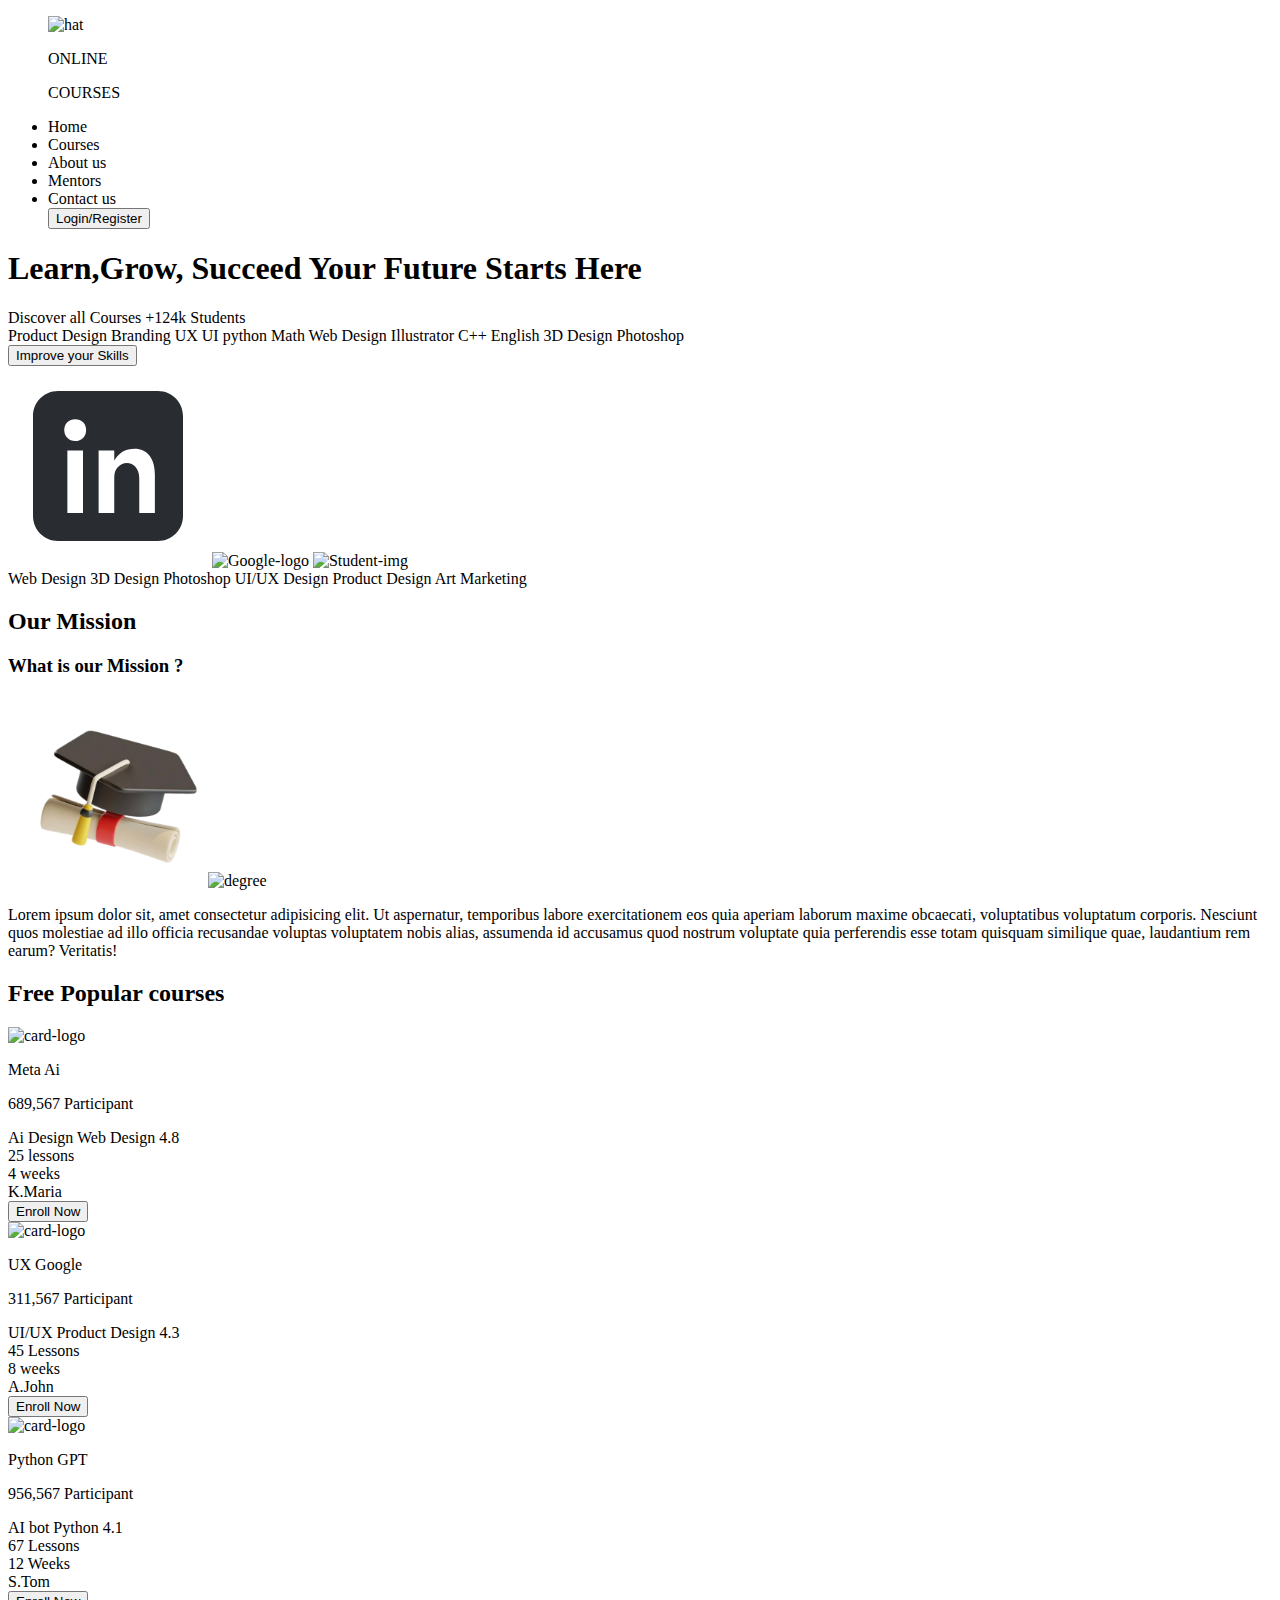
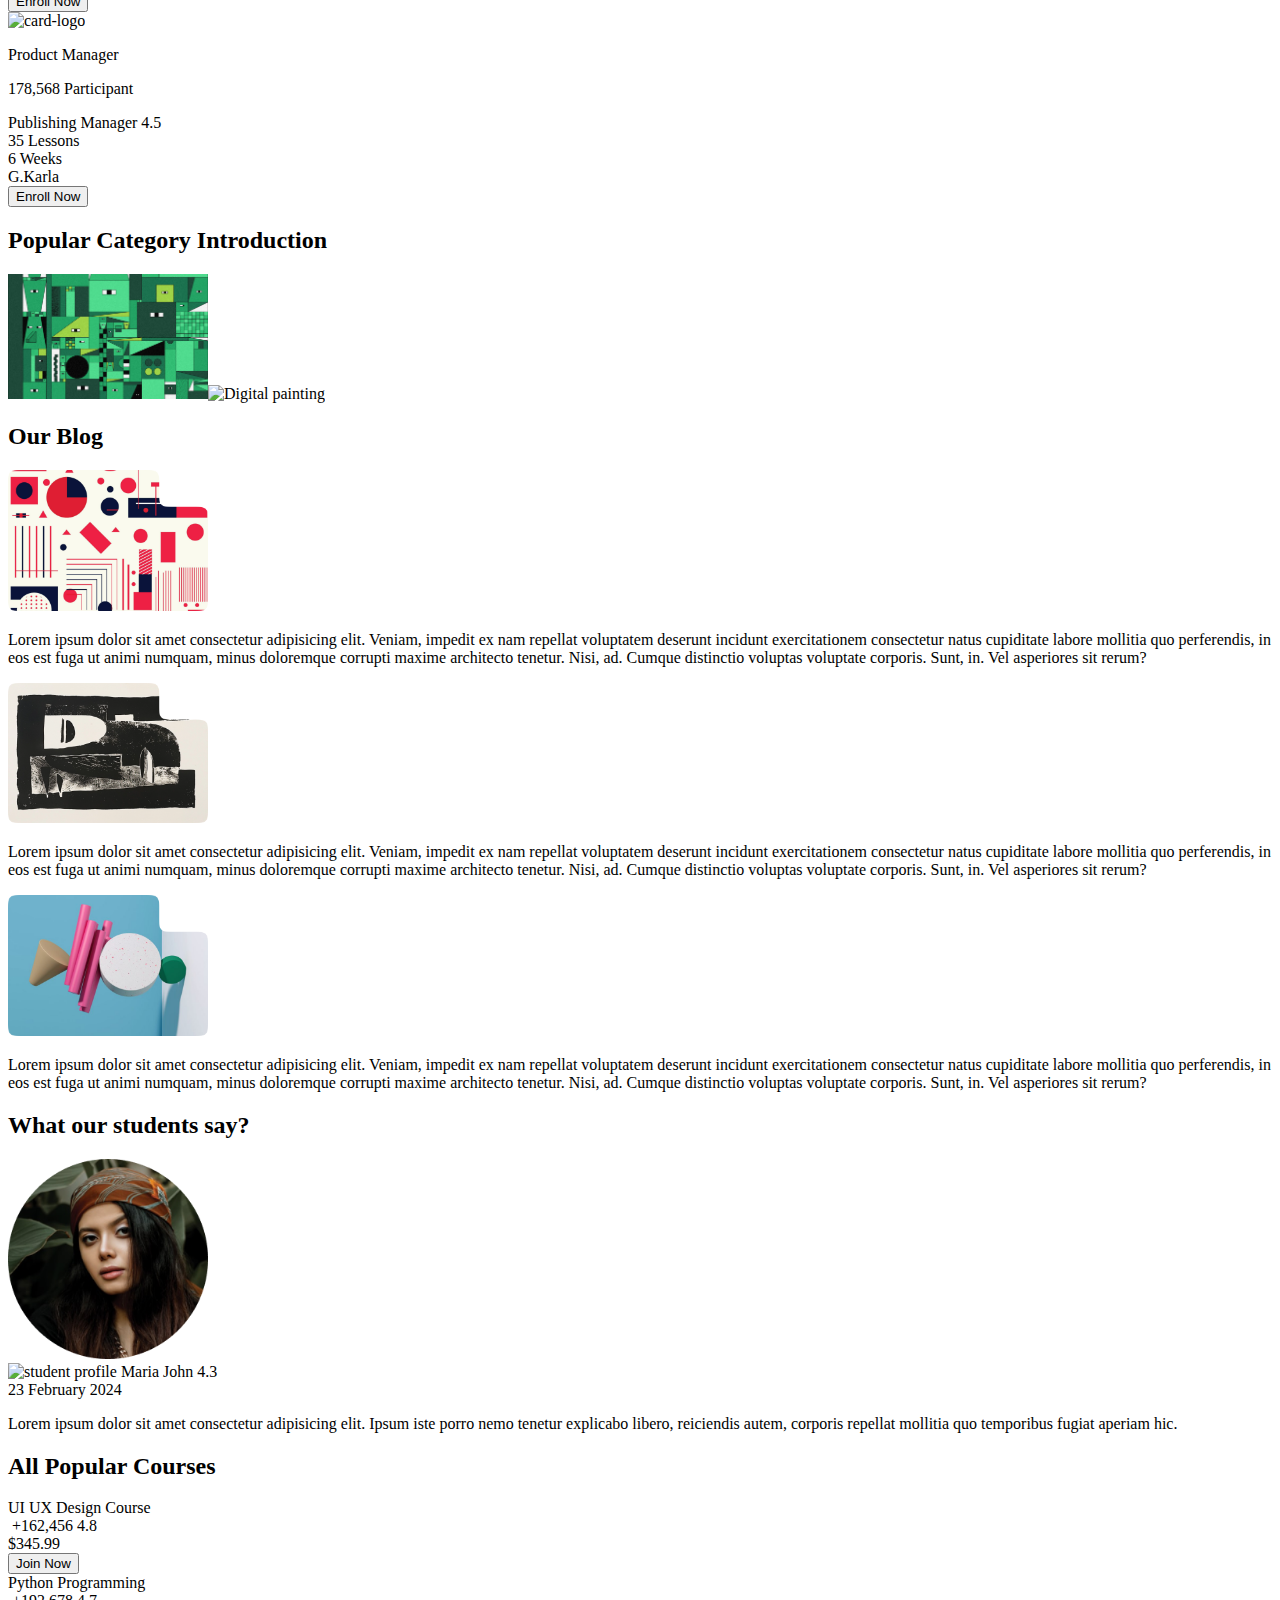
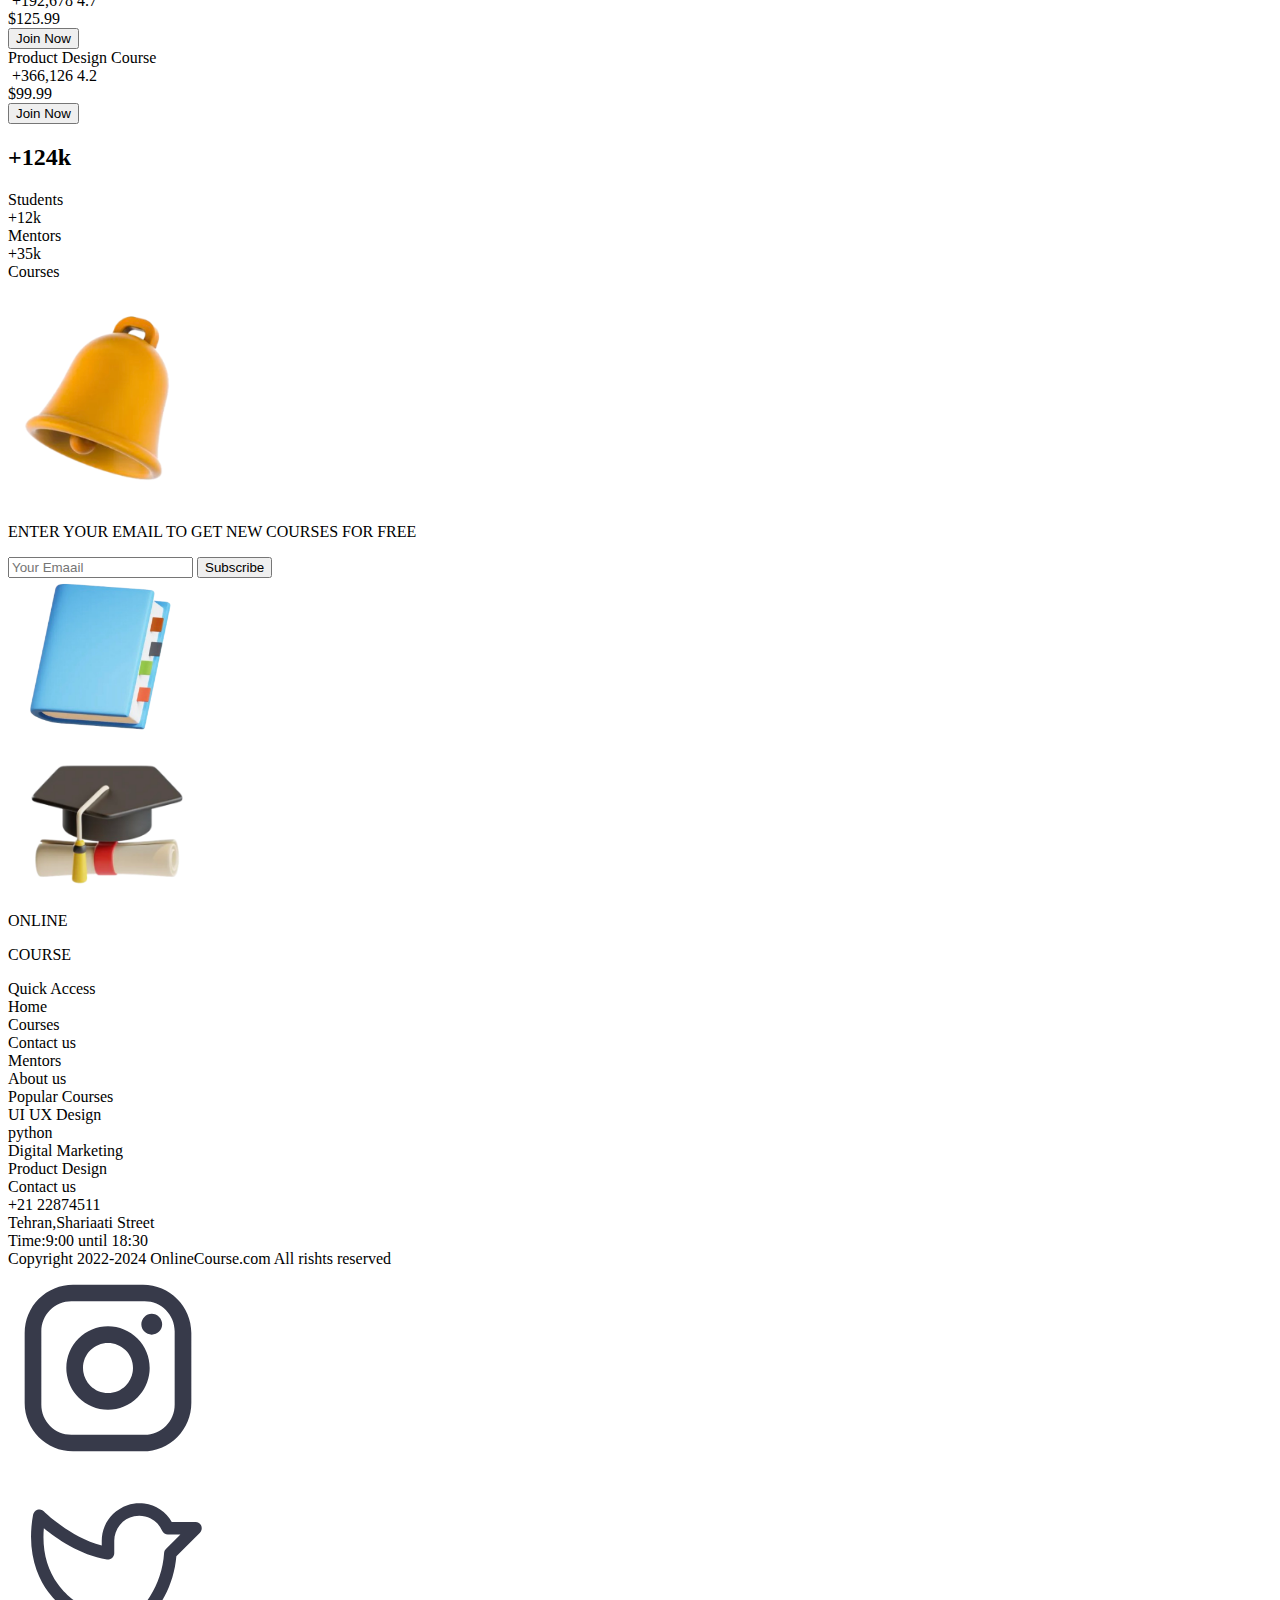
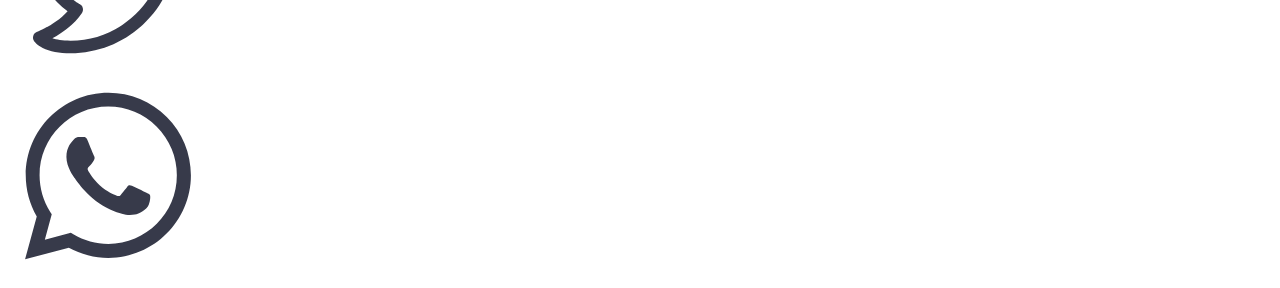
==== index.html @ 8b2e7add "done with html" ====
<!DOCTYPE html>
<html lang="en">
<head>
    <meta charset="UTF-8">
    <meta name="viewport" content="width=device-width, initial-scale=1.0">
    <style>
        img{
            width: 200px;
        }
    </style>
    <title>Courses Website</title>
</head>
<body>
   <section>
    <main>
        <nav>
            <ul>
                <div class="left">
                    <div class="logo">
                        <img src="Assests/Images/Screenshot_2024-03-17_at_01.36 2.png" alt="hat">
                        <p>ONLINE</p>
                        <p>COURSES</p>
                    </div>
                    <li>Home</li>
                    <li>Courses</li>
                    <li>About us</li>
                    <li>Mentors</li>
                    <li>Contact us</li>
                </div>
                <div class="right">
                    <button>Login/Register</button>
                </div>
            </ul>
        </nav>
        <div class="main-left">
            <h1> Learn,Grow, Succeed Your Future Starts Here</h1>
            <div class="blue">
                <span>
                    Discover all Courses
                </span>
                <span>
                    +124k Students
                </span>
                <div class="category">
                    <span>Product Design</span>
                        <span>Branding</span>
                        <span>UX</span>
                        <span>UI</span>
                        <span>python</span>
                        <span>Math</span>
                        <span>Web Design</span>
                        <span>Illustrator</span>
                        <span>C++</span>
                        <span>English</span>
                        <span>3D Design</span>
                        <span>Photoshop</span>
                </div>
                <button>Improve your Skills</button>
            </div>
        
        <div class="main-right">
            
            <img src="Assests/SVG Files/icons8-linkedin 1.svg" alt="Linkedin-logo">
            <img src="" alt="Google-logo">
            <img src="Assests/Images/image-from-rawpixel-id-14062596-png 1.png" alt="Student-img">
        </div>
    </div>
    <div class="cross">
        <span>Web Design</span>
        <span>3D Design</span>
        <span>Photoshop</span>
        <span>UI/UX Design</span>
        <span>Product Design</span>
        <span>Art</span>
        <span>Marketing</span>
    </div>
    </main>
   </section> 
   <section>
    <h2>Our Mission</h2>
    <span><h3>What is our Mission ?</h3></span>
    <img src="Assests/Images/tilt-cap.png" alt="cap"><img src="" alt="degree ">
    <div class="mission-para">
        <p>Lorem ipsum dolor sit, amet consectetur adipisicing elit. Ut aspernatur, temporibus labore exercitationem eos quia aperiam laborum maxime obcaecati, voluptatibus voluptatum corporis. Nesciunt quos molestiae ad illo officia recusandae voluptas voluptatem nobis alias, assumenda id accusamus quod nostrum voluptate quia perferendis esse totam quisquam similique quae, laudantium rem earum? Veritatis!</p>
    </div>
   </section>
   <section>
    <h2>Free Popular courses</h2>
    <div class="course-cards">
        <div class="card">
            <img src="" alt="card-logo">
            <div class="card-name">
                <p>Meta Ai</p>
                <p>689,567 Participant</p>
            </div>
            <span>Ai Design</span>
            <span>Web Design</span>
            <span>4.8</span>
            <div class="c-lessons">25 lessons</div>
            <div class="duration">4 weeks</div>
            <div class="instructor">K.Maria</div>
            <button>Enroll Now</button>
        </div>
        <div class="card">
            <img src="" alt="card-logo">
            <div class="card-name">
                <p>UX Google</p>
                <p>311,567 Participant</p>
            </div>
            <span>UI/UX </span>
            <span>Product Design</span>
            <span>4.3</span>
            <div class="c-lessons">45 Lessons</div>
            <div class="duration">8 weeks</div>
            <div class="instructor">A.John</div>
            <button>Enroll Now</button>
        </div>
        <div class="card">
            <img src="" alt="card-logo">
            <div class="card-name">
                <p>Python GPT </p>
                <p>956,567 Participant</p>
            </div>
            <span>AI bot</span>
            <span>Python</span>
            <span>4.1</span>
            <div class="c-lessons">67 Lessons</div>
            <div class="duration">12 Weeks</div>
            <div class="instructor">S.Tom</div>
            <button>Enroll Now</button>
        </div>
        <div class="card">
            <img src="" alt="card-logo">
            <div class="card-name">
                <p>Product Manager</p>
                <p>178,568 Participant</p>
            </div>
            <span>Publishing</span>
            <span>Manager</span>
            <span>4.5</span>
            <div class="c-lessons">35 Lessons</div>
            <div class="duration">6 Weeks</div>
            <div class="instructor">G.Karla</div>
            <button>Enroll Now</button>
        </div>
    </div>
   </section>
   <section>
    <h2>Popular Category Introduction</h2>
    <img src="Assests/Images/FgHWTuaXoAEp5Ch 1.png" alt="graphic design"><img src="Assests/Images/Screenshot 2024-03-12 at 01.12 1.png" alt="Digital painting">
   </section>
   <section>
    <h2>Our Blog</h2>
    <div class="blog-cards">
        <div class="blog-card">
            <img src="Assests/Images/Rectangle 322.png" alt="">
            <div class="headline">

            </div>
            <p>Lorem ipsum dolor sit amet consectetur adipisicing elit. Veniam, impedit ex nam repellat voluptatem deserunt incidunt exercitationem consectetur natus cupiditate labore mollitia quo perferendis, in eos est fuga ut animi numquam, minus doloremque corrupti maxime architecto tenetur. Nisi, ad. Cumque distinctio voluptas voluptate corporis. Sunt, in. Vel asperiores sit rerum?</p>
        </div>
        <div class="blog-card"></div>
            <img src="Assests/Images/Rectangle 323.png" alt="">
            <div class="headline">

            </div>
            <p>Lorem ipsum dolor sit amet consectetur adipisicing elit. Veniam, impedit ex nam repellat voluptatem deserunt incidunt exercitationem consectetur natus cupiditate labore mollitia quo perferendis, in eos est fuga ut animi numquam, minus doloremque corrupti maxime architecto tenetur. Nisi, ad. Cumque distinctio voluptas voluptate corporis. Sunt, in. Vel asperiores sit rerum?</p>
        </div>
        <div class="blog-card"></div>
            <img src="Assests/Images/Rectangle 323-1.png" alt="">
            <div class="headline">

            </div>
            <p>Lorem ipsum dolor sit amet consectetur adipisicing elit. Veniam, impedit ex nam repellat voluptatem deserunt incidunt exercitationem consectetur natus cupiditate labore mollitia quo perferendis, in eos est fuga ut animi numquam, minus doloremque corrupti maxime architecto tenetur. Nisi, ad. Cumque distinctio voluptas voluptate corporis. Sunt, in. Vel asperiores sit rerum?</p>
        </div>
    </div>
   </section>

   <section>
    <h2>What our students say?</h2>
    <div class="move-left"></div>
    <img src="Assests/Images/profile-17.png" alt="books">
    <div class="review-card">
        <div class="student-details">
            <img src="" alt="student profile">
            <span>Maria John</span>
            <span>4.3</span>
            <div class="date">23 February 2024</div>
        </div>
        <p>Lorem ipsum dolor sit amet consectetur adipisicing elit. Ipsum iste porro nemo tenetur explicabo libero, reiciendis autem, corporis repellat mollitia quo temporibus fugiat aperiam hic.</p>
    </div>
    <div class="move-right"></div>
   </section>
   <section>
    <h2>All Popular Courses</h2>
    <div class="pcourse">
        <div class="pc-card">
            <div class="pc-headline">UI UX Design 
                Course
            </div>
            <div>
                <img src="" alt="">
                <span>+162,456</span>
                <span class="rating">4.8</span>
            </div>
            <div>
                <div class="price">$345.99</div>
                <button>Join Now</button>
            </div>
        </div>
        <div class="pc-card">
            <div class="pc-headline">Python Programming</div>
            <div>
                <img src="" alt="">
                <span>+192,678</span>
                <span class="rating">4.7</span>
            </div>
            <div>
                <div class="price">$125.99</div>
                <button>Join Now</button>
            </div>
        </div>
        <div class="pc-card">
            <div class="pc-headline">Product Design Course</div>
            <div>
                <img src="" alt="">
                <span>+366,126</span>
                <span class="rating">4.2</span>
            </div>
            <div>
                <div class="price">$99.99</div>
                <button>Join Now</button>
            </div>
        </div>
    </div>
    <div class="showcase">
        <div>
            <div>
                <h2>+124k</h2>
        </div>
            <div>Students</div>
        </div>
        <div>
            <div>+12k</div>
            <div>Mentors</div>
        </div>
        <div>
            <div>+35k</div>
            <div>Courses</div>
        </div>    
    </div>
   </section>
   <img src="Assests/Images/bell.png" alt="">
   <div class="Email">
    <div class="email-p">
        <p>
            ENTER YOUR EMAIL TO GET NEW COURSES FOR FREE
        </p>
    <input type="email" name="" id="email" placeholder="Your Emaail">
    <button>Subscribe</button>
    </div>
    <div>
        <img src="Assests/Images/book.png" alt="book image">
    </div>
   </div>
   <footer>
    <div class="f-flex">
        <div>
            <img src="Assests/Images/cap.png" alt="logo">
            <p>ONLINE</p>
            <P>COURSE</P>
        </div>
        <div class="access">
            <li>Quick Access</li>
            <li>Home</li>
            <li>Courses</li>
            <li>Contact us</li>
            <li>Mentors</li>
            <li>About us</li>
        </div>
        <div class="f-pc">
            <li>Popular Courses</li>
            <li>UI UX Design</li>
            <li>python</li>
            <li>Digital Marketing</li>
            <li>Product Design</li>
        </div>
        <div class="contact">
            <li>Contact us</li>
            <li>+21 22874511</li>
            <li>Tehran,Shariaati Street</li>
            <li>Time:9:00 until 18:30</li>
        </div>
    </div>
    <div class="copyright">
        <div class="copyr">Copyright 2022-2024 OnlineCourse.com All rishts reserved</div>
        <div class="logo">
            <li><img src="Assests/SVG Files/instagram-logo.svg" alt=""></li>
            <li><img src="Assests/SVG Files/twitter-logo.svg" alt=""></li>
            <li><img src="Assests/SVG Files/whatsapp.svg.svg" alt=""></li>
        </div>
    </div>
   </footer>
</body>
</html>
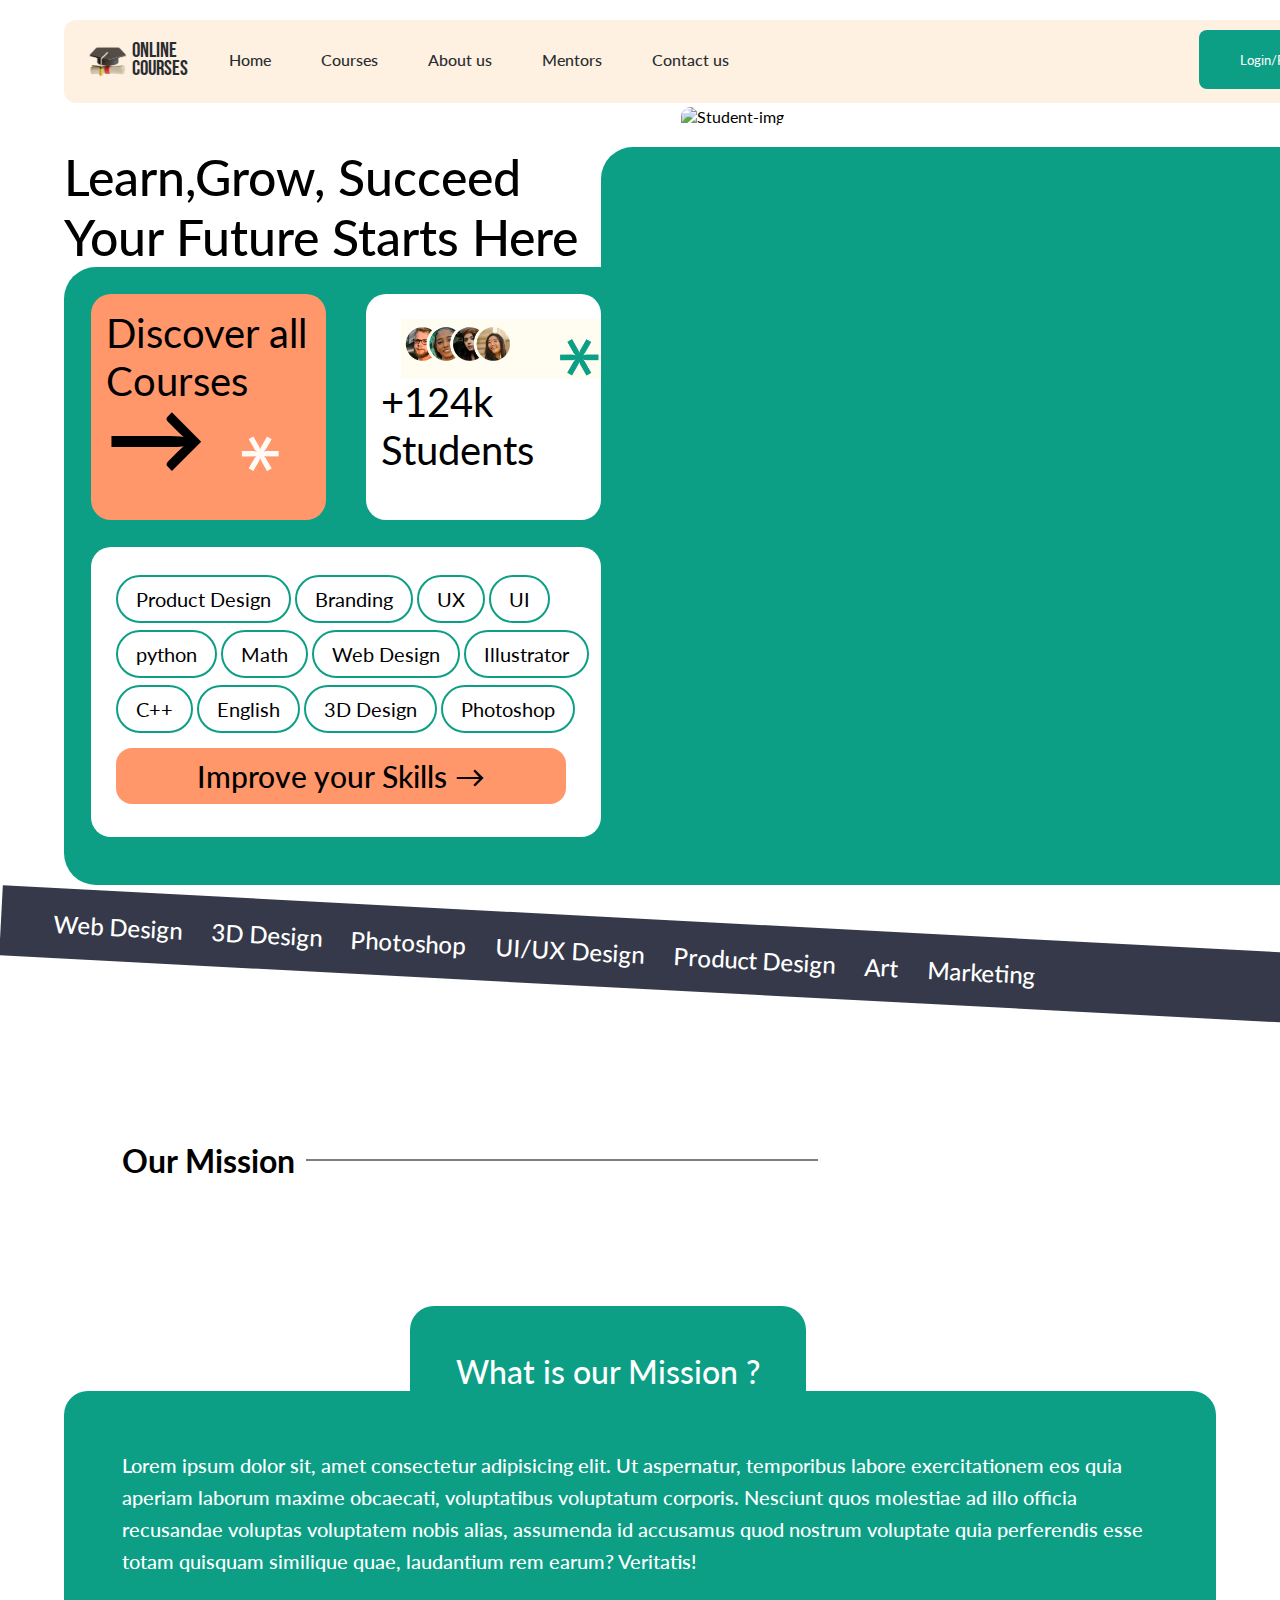
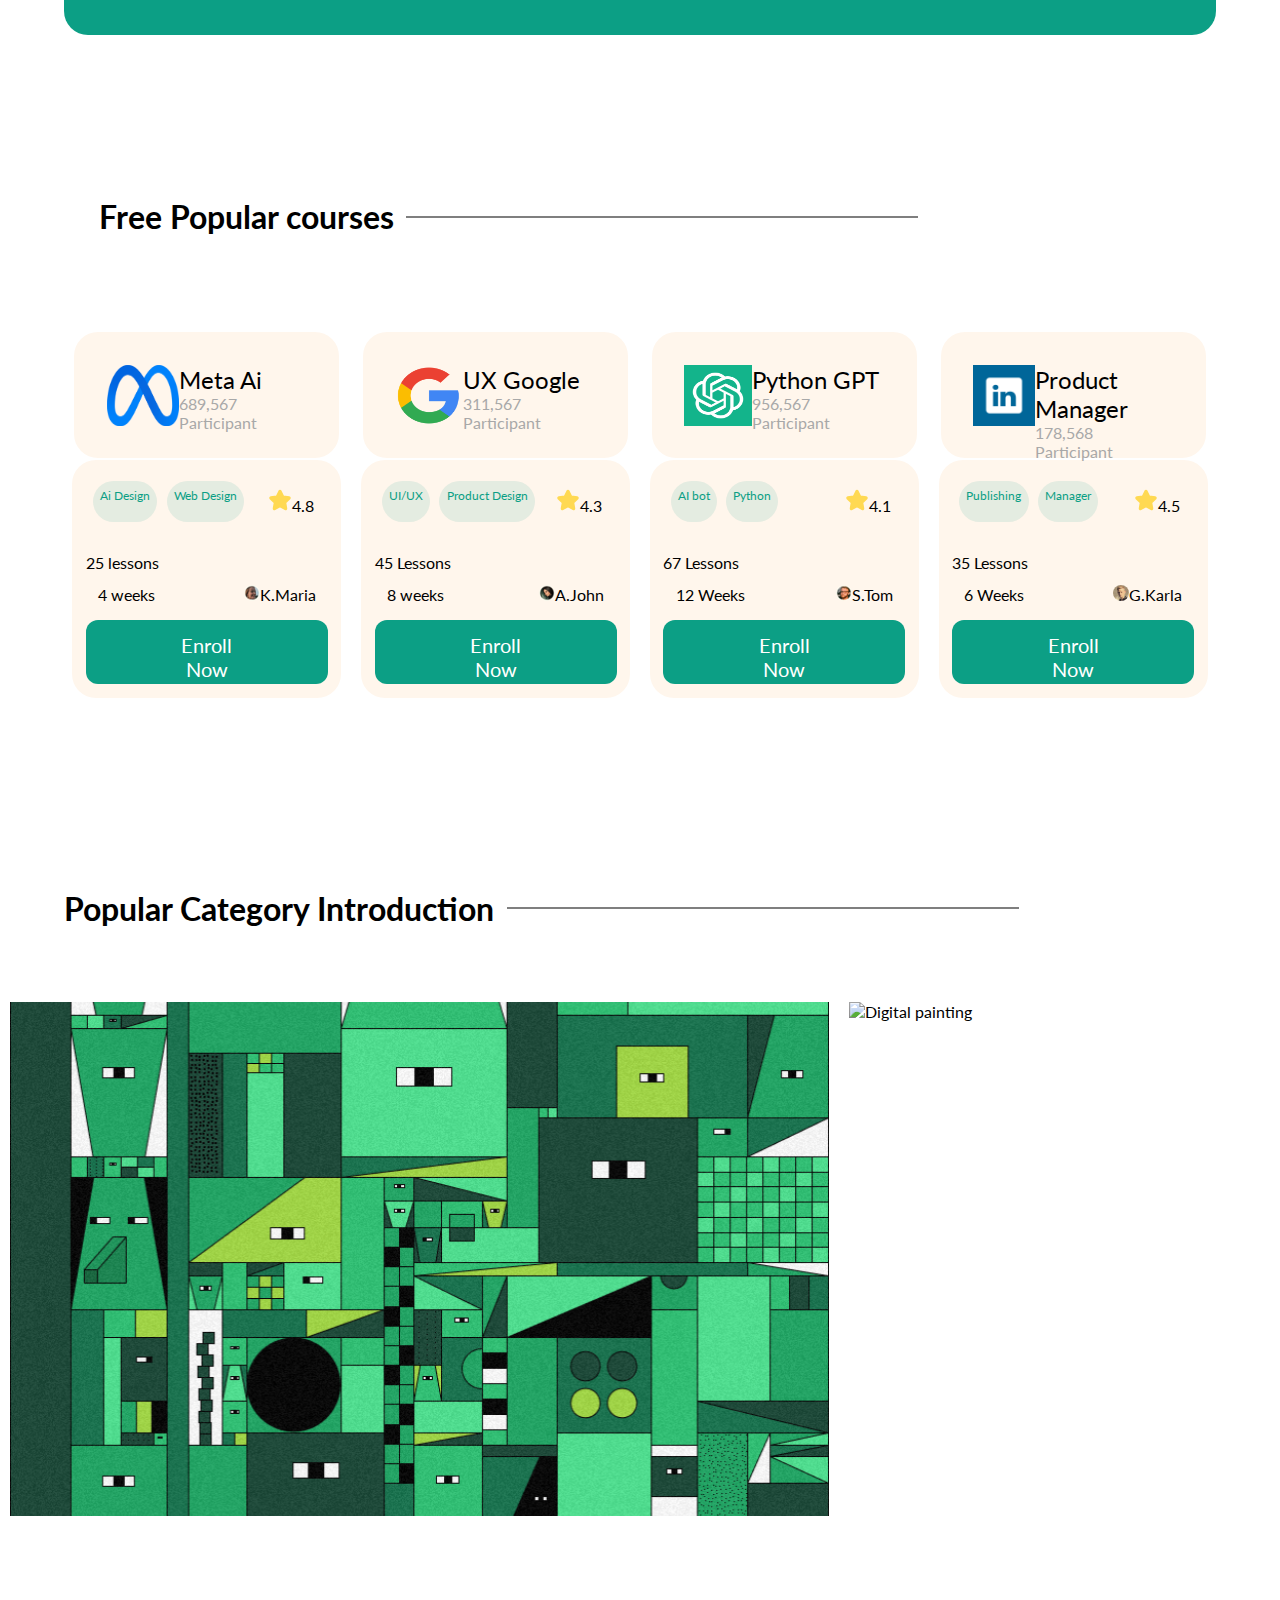
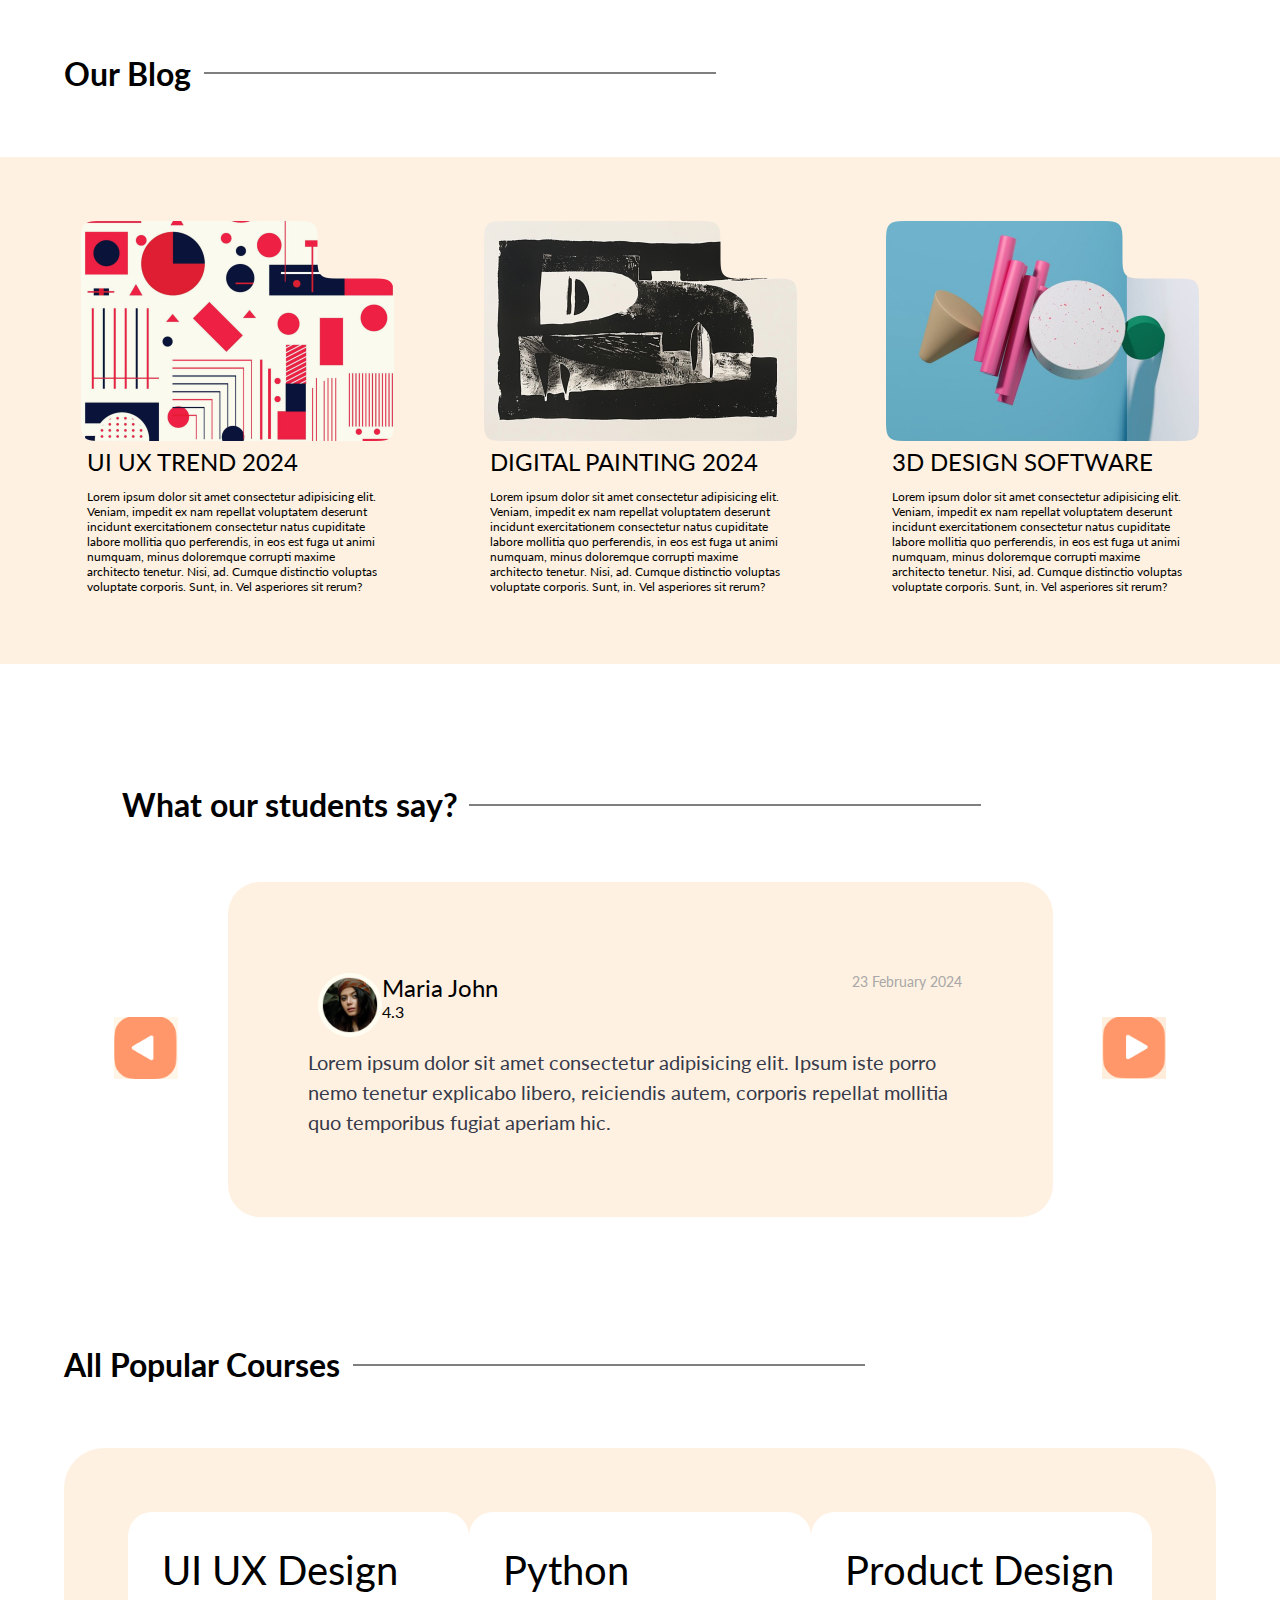
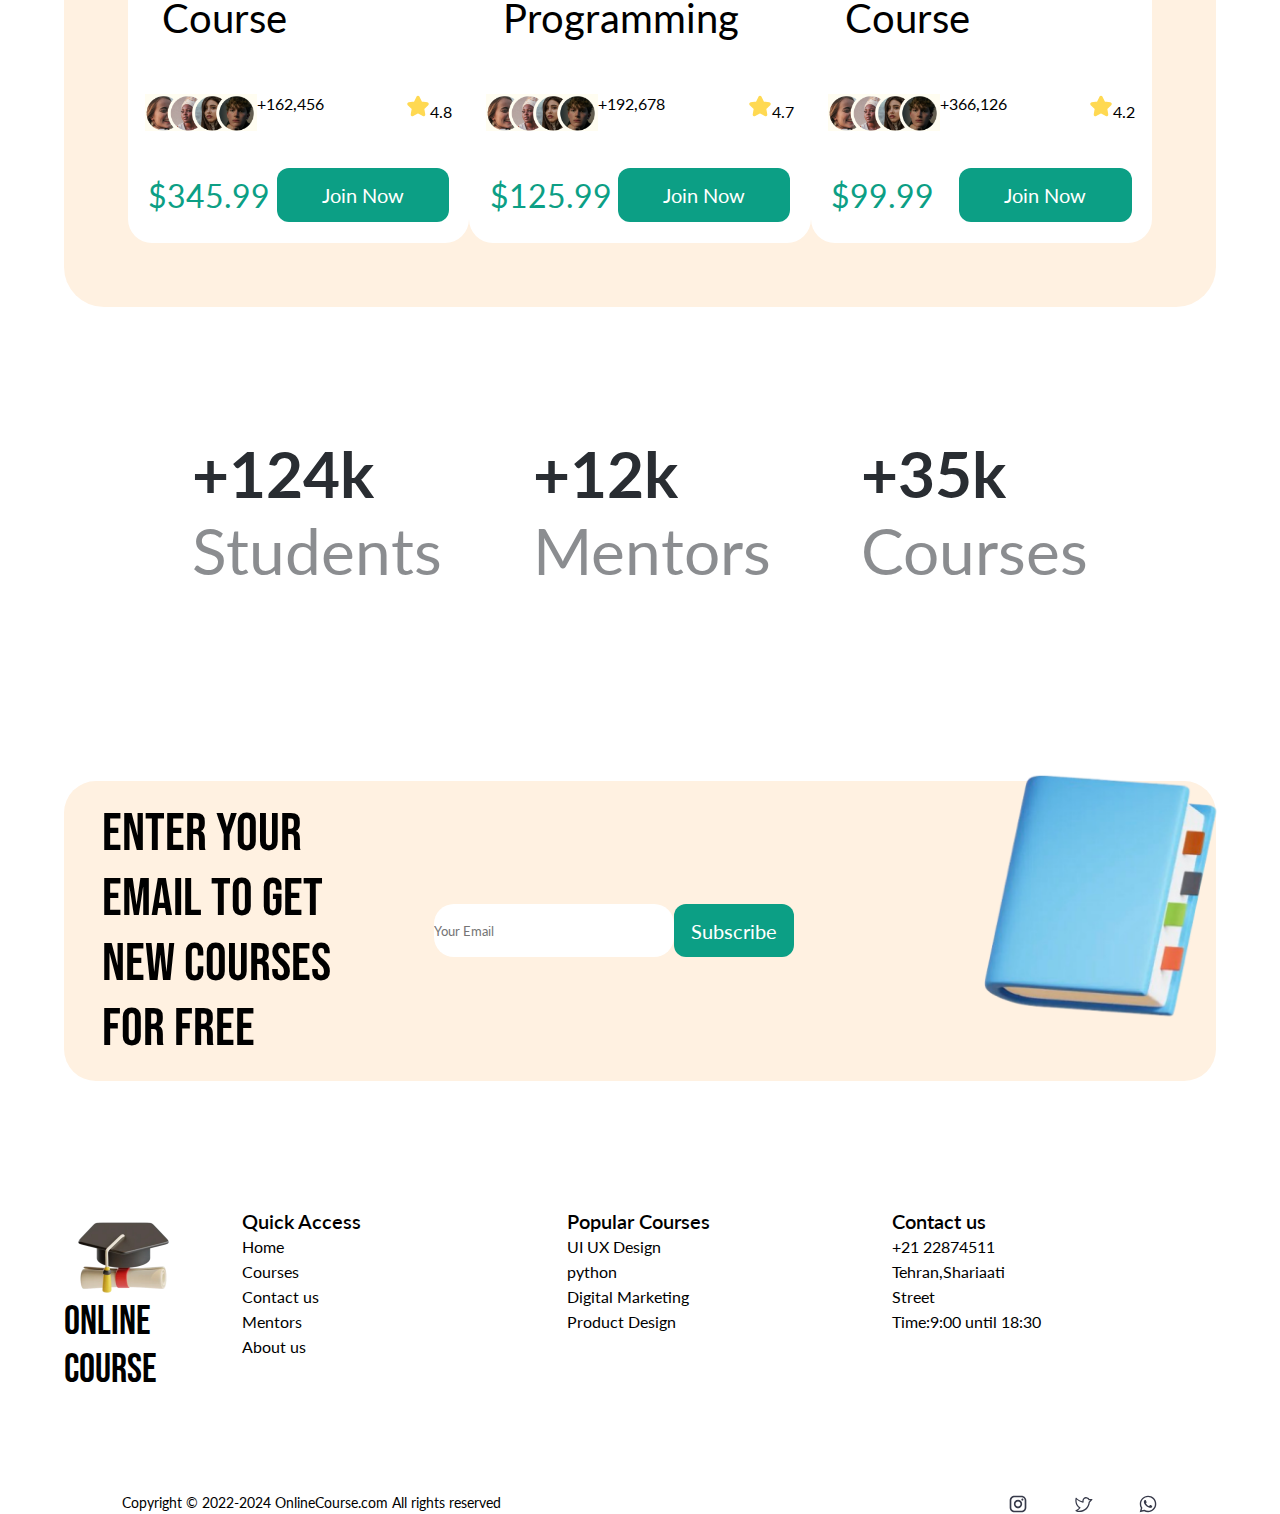
==== commit ce724bed: "done with css not responsive yet" ====
--- a/index.html
+++ b/index.html
@@ -1,305 +1,389 @@
 <!DOCTYPE html>
 <html lang="en">
+
 <head>
     <meta charset="UTF-8">
     <meta name="viewport" content="width=device-width, initial-scale=1.0">
     <style>
-        img{
-            width: 200px;
-        }
+
+
     </style>
+    <link rel="preconnect" href="https://fonts.googleapis.com">
+    <link rel="preconnect" href="https://fonts.gstatic.com" crossorigin>
+
     <title>Courses Website</title>
+    <link rel="stylesheet" href="style.css">
 </head>
+
 <body>
-   <section>
-    <main>
-        <nav>
-            <ul>
-                <div class="left">
-                    <div class="logo">
-                        <img src="Assests/Images/Screenshot_2024-03-17_at_01.36 2.png" alt="hat">
-                        <p>ONLINE</p>
-                        <p>COURSES</p>
-                    </div>
-                    <li>Home</li>
-                    <li>Courses</li>
-                    <li>About us</li>
-                    <li>Mentors</li>
-                    <li>Contact us</li>
-                </div>
-                <div class="right">
-                    <button>Login/Register</button>
-                </div>
-            </ul>
-        </nav>
-        <div class="main-left">
-            <h1> Learn,Grow, Succeed Your Future Starts Here</h1>
-            <div class="blue">
-                <span>
-                    Discover all Courses
-                </span>
-                <span>
-                    +124k Students
-                </span>
-                <div class="category">
-                    <span>Product Design</span>
-                        <span>Branding</span>
-                        <span>UX</span>
-                        <span>UI</span>
-                        <span>python</span>
-                        <span>Math</span>
+    <section>
+        <main>
+            <nav>
+                <ul class="flexx">
+                    <div class="logo flexx">
+                        <img src="Assests/Images/cap.png" alt="hat">
+                        <div>
+                            <p>ONLINE </P>
+                            <P> COURSES</p>
+                        </div>
+                    </div>
+                    <div class="nav-links">
+                        <li><a href="#">Home</a></li>
+                        <li><a href="courses.html">Courses</a></li>
+                        <li><a href="#">About us</a></li>
+                        <li><a href="#">Mentors</a></li>
+                        <li><a href="#">Contact us</a></li>
+                    </div>
+                    <div class="right">
+                        <button class="btn-hover">Login/Register</button>
+                    </div>
+                </ul>
+            </nav>
+            <div class="hero-main flexx">
+                <div class="main-left">
+                    <h1> Learn,Grow, Succeed Your Future Starts Here</h1>
+                    <div class="blue flexx">
+                        <div class="flex flexx">
+                            <div>
+                                <p>Discover all Courses</p>
+                                <p class="r-arrow">&#8594;</p> <img src="Assests/Images/white-star.png" alt="">
+                            </div>
+                            <div class="white"> <img src="Assests/Images/green-arrow.png" alt=""></p>+124k Students
+                            </div>
+                        </div>
+                        <div class="category white">
+                            <div class="spans">
+                                <span>Product Design</span>
+                                <span>Branding</span>
+                                <span>UX</span>
+                                <span>UI</span>
+                                <br>
+                                <span>python</span>
+                                <span>Math</span>
+                                <span>Web Design</span>
+                                <span>Illustrator</span>
+                                <span>C++</span>
+                                <span>English</span>
+                                <span>3D Design</span>
+                                <span>Photoshop</span>
+                            </div>
+                            <button class="btn-hover">Improve your Skills &#8594;</button>
+                        </div>
+                    </div>
+                </div>
+                <div class="main-right">
+
+
+                    <!-- <img src="" alt="Google-logo"> -->
+                    <img class="girl" src="Assests/Images/image-from-rawpixel-id-14062596-png 1.png" alt="Student-img">
+                </div>
+            </div>
+            <div class="cross flexx">
+                <span>Web Design</span>
+                <span>3D Design</span>
+                <span>Photoshop</span>
+                <span>UI/UX Design</span>
+                <span>Product Design</span>
+                <span>Art</span>
+                <span>Marketing</span>
+            </div>
+        </main>
+    </section>
+    <section class="section2 section">
+        <h2>Our Mission</h2>
+        <div class="mission-para">
+            <span>What is our Mission ?</span>
+            <!-- <img src="Assests/Images/tilt-cap.png" alt="cap"> -->
+            <p>Lorem ipsum dolor sit, amet consectetur adipisicing elit. Ut aspernatur, temporibus labore exercitationem
+                eos quia aperiam laborum maxime obcaecati, voluptatibus voluptatum corporis. Nesciunt quos molestiae ad
+                illo officia recusandae voluptas voluptatem nobis alias, assumenda id accusamus quod nostrum voluptate
+                quia perferendis esse totam quisquam similique quae, laudantium rem earum? Veritatis!</p>
+        </div>
+    </section>
+    <section class="section3 section">
+        <h2>Free Popular courses</h2>
+        <div class="course-cards flexx">
+            <div class="card">
+                <div class="card-name flexx">
+                    <img src="Assests/Images/meta.png" alt="card-logo">
+                    <div>
+                        <p class="f24">Meta Ai</p>
+                        <p class="f16">689,567 Participant</p>
+                    </div>
+                </div>
+                <div class="c2">
+                    <div class="flex-start flexx">
+                        <span>Ai Design</span>
                         <span>Web Design</span>
-                        <span>Illustrator</span>
-                        <span>C++</span>
-                        <span>English</span>
-                        <span>3D Design</span>
-                        <span>Photoshop</span>
-                </div>
-                <button>Improve your Skills</button>
-            </div>
-        
-        <div class="main-right">
-            
-            <img src="Assests/SVG Files/icons8-linkedin 1.svg" alt="Linkedin-logo">
-            <img src="" alt="Google-logo">
-            <img src="Assests/Images/image-from-rawpixel-id-14062596-png 1.png" alt="Student-img">
-        </div>
-    </div>
-    <div class="cross">
-        <span>Web Design</span>
-        <span>3D Design</span>
-        <span>Photoshop</span>
-        <span>UI/UX Design</span>
-        <span>Product Design</span>
-        <span>Art</span>
-        <span>Marketing</span>
-    </div>
-    </main>
-   </section> 
-   <section>
-    <h2>Our Mission</h2>
-    <span><h3>What is our Mission ?</h3></span>
-    <img src="Assests/Images/tilt-cap.png" alt="cap"><img src="" alt="degree ">
-    <div class="mission-para">
-        <p>Lorem ipsum dolor sit, amet consectetur adipisicing elit. Ut aspernatur, temporibus labore exercitationem eos quia aperiam laborum maxime obcaecati, voluptatibus voluptatum corporis. Nesciunt quos molestiae ad illo officia recusandae voluptas voluptatem nobis alias, assumenda id accusamus quod nostrum voluptate quia perferendis esse totam quisquam similique quae, laudantium rem earum? Veritatis!</p>
-    </div>
-   </section>
-   <section>
-    <h2>Free Popular courses</h2>
-    <div class="course-cards">
-        <div class="card">
-            <img src="" alt="card-logo">
-            <div class="card-name">
-                <p>Meta Ai</p>
-                <p>689,567 Participant</p>
-            </div>
-            <span>Ai Design</span>
-            <span>Web Design</span>
-            <span>4.8</span>
-            <div class="c-lessons">25 lessons</div>
-            <div class="duration">4 weeks</div>
-            <div class="instructor">K.Maria</div>
-            <button>Enroll Now</button>
-        </div>
-        <div class="card">
-            <img src="" alt="card-logo">
-            <div class="card-name">
-                <p>UX Google</p>
-                <p>311,567 Participant</p>
-            </div>
-            <span>UI/UX </span>
-            <span>Product Design</span>
-            <span>4.3</span>
-            <div class="c-lessons">45 Lessons</div>
-            <div class="duration">8 weeks</div>
-            <div class="instructor">A.John</div>
-            <button>Enroll Now</button>
-        </div>
-        <div class="card">
-            <img src="" alt="card-logo">
-            <div class="card-name">
-                <p>Python GPT </p>
-                <p>956,567 Participant</p>
-            </div>
-            <span>AI bot</span>
-            <span>Python</span>
-            <span>4.1</span>
-            <div class="c-lessons">67 Lessons</div>
-            <div class="duration">12 Weeks</div>
-            <div class="instructor">S.Tom</div>
-            <button>Enroll Now</button>
-        </div>
-        <div class="card">
-            <img src="" alt="card-logo">
-            <div class="card-name">
-                <p>Product Manager</p>
-                <p>178,568 Participant</p>
-            </div>
-            <span>Publishing</span>
-            <span>Manager</span>
-            <span>4.5</span>
-            <div class="c-lessons">35 Lessons</div>
-            <div class="duration">6 Weeks</div>
-            <div class="instructor">G.Karla</div>
-            <button>Enroll Now</button>
-        </div>
-    </div>
-   </section>
-   <section>
-    <h2>Popular Category Introduction</h2>
-    <img src="Assests/Images/FgHWTuaXoAEp5Ch 1.png" alt="graphic design"><img src="Assests/Images/Screenshot 2024-03-12 at 01.12 1.png" alt="Digital painting">
-   </section>
-   <section>
-    <h2>Our Blog</h2>
-    <div class="blog-cards">
-        <div class="blog-card">
-            <img src="Assests/Images/Rectangle 322.png" alt="">
-            <div class="headline">
-
-            </div>
-            <p>Lorem ipsum dolor sit amet consectetur adipisicing elit. Veniam, impedit ex nam repellat voluptatem deserunt incidunt exercitationem consectetur natus cupiditate labore mollitia quo perferendis, in eos est fuga ut animi numquam, minus doloremque corrupti maxime architecto tenetur. Nisi, ad. Cumque distinctio voluptas voluptate corporis. Sunt, in. Vel asperiores sit rerum?</p>
-        </div>
-        <div class="blog-card"></div>
-            <img src="Assests/Images/Rectangle 323.png" alt="">
-            <div class="headline">
-
-            </div>
-            <p>Lorem ipsum dolor sit amet consectetur adipisicing elit. Veniam, impedit ex nam repellat voluptatem deserunt incidunt exercitationem consectetur natus cupiditate labore mollitia quo perferendis, in eos est fuga ut animi numquam, minus doloremque corrupti maxime architecto tenetur. Nisi, ad. Cumque distinctio voluptas voluptate corporis. Sunt, in. Vel asperiores sit rerum?</p>
-        </div>
-        <div class="blog-card"></div>
-            <img src="Assests/Images/Rectangle 323-1.png" alt="">
-            <div class="headline">
-
-            </div>
-            <p>Lorem ipsum dolor sit amet consectetur adipisicing elit. Veniam, impedit ex nam repellat voluptatem deserunt incidunt exercitationem consectetur natus cupiditate labore mollitia quo perferendis, in eos est fuga ut animi numquam, minus doloremque corrupti maxime architecto tenetur. Nisi, ad. Cumque distinctio voluptas voluptate corporis. Sunt, in. Vel asperiores sit rerum?</p>
-        </div>
-    </div>
-   </section>
-
-   <section>
-    <h2>What our students say?</h2>
-    <div class="move-left"></div>
-    <img src="Assests/Images/profile-17.png" alt="books">
-    <div class="review-card">
-        <div class="student-details">
-            <img src="" alt="student profile">
-            <span>Maria John</span>
-            <span>4.3</span>
-            <div class="date">23 February 2024</div>
-        </div>
-        <p>Lorem ipsum dolor sit amet consectetur adipisicing elit. Ipsum iste porro nemo tenetur explicabo libero, reiciendis autem, corporis repellat mollitia quo temporibus fugiat aperiam hic.</p>
-    </div>
-    <div class="move-right"></div>
-   </section>
-   <section>
-    <h2>All Popular Courses</h2>
-    <div class="pcourse">
-        <div class="pc-card">
-            <div class="pc-headline">UI UX Design 
-                Course
-            </div>
+                        <span class="rating"><img src="Assests/SVG Files/iconoir_star-solid-2.svg" alt="">4.8</span>
+                    </div>
+                    <div>25 lessons</div>
+                    <div class="flex-between flexx">
+                        <span>4 weeks</span>
+                        <span> <img src="Assests/Images/profile-2.png" alt="instructor-img">K.Maria</span>
+                    </div>
+                    <button class="btn-hover">Enroll Now</button>
+                </div>
+            </div>
+            <div class="card">
+
+                <div class="card-name flexx">
+                    <img src="Assests/Images/google.png" alt="card-logo">
+                    <div>
+                        <p class="f24">UX Google</p>
+                        <p class="f16">311,567 Participant</p>
+                    </div>
+                </div>
+                <div class="c2">
+                    <div class="flex-start flexx">
+                        <span>UI/UX </span>
+                        <span>Product Design</span>
+                        <span class="rating"><img src="Assests/SVG Files/iconoir_star-solid-2.svg" alt="star">4.3</span>
+                    </div>
+                    <div>45 Lessons</div>
+                    <div class="flex-between flexx">
+                        <span>8 weeks</span>
+                        <span><img src="Assests/Images/profile-3.png" alt="instructor-img">A.John</span>
+                    </div>
+                    <button class="btn-hover">Enroll Now</button>
+                </div>
+            </div>
+            <div class="card">
+
+                <div class="card-name flexx">
+                    <img src="Assests/Images/chatgpt.jpg" alt="card-logo">
+                    <div>
+                        <p class="f24">Python GPT </p>
+                        <p class="f16">956,567 Participant</p>
+                    </div>
+                </div>
+                <div class="c2">
+                    <div class="flex-start flexx">
+                        <span>AI bot</span>
+                        <span>Python</span>
+                        <span class="rating"><img src="Assests/SVG Files/iconoir_star-solid-2.svg" alt="star">4.1</span>
+                    </div>
+                    <div>67 Lessons</div>
+                    <div class="flex-between flexx">
+                        <span>12 Weeks</span>
+                        <span><img src="Assests/Images/profile-1.png" alt="instructor-img">S.Tom</span>
+                    </div>
+                    <button class="btn-hover">Enroll Now</button>
+                </div>
+            </div>
+            <div class="card">
+
+                <div class="card-name flexx">
+                    <img src="Assests/Images/linledin.logo.png" alt="card-logo">
+                    <div>
+                        <p class="f24">Product Manager</p>
+                        <p class="f16">178,568 Participant</p>
+                    </div>
+                </div>
+                <div class="c2">
+                    <div class="flex-start flexx">
+                        <span>Publishing</span>
+                        <span>Manager</span>
+                        <span class="rating"><img src="Assests/SVG Files/iconoir_star-solid-2.svg" alt="star">4.5</span>
+                    </div>
+                    <div>35 Lessons</div>
+                    <div class="flex-between flexx">
+                        <span>6 Weeks</span>
+                        <span><img src="Assests/SVG Files/student-1.svg.svg" alt="instructor-img">G.Karla</span>
+                    </div>
+                    <button class="btn-hover">Enroll Now</button>
+                </div>
+            </div>
+
+        </div>
+    </section>
+    <section class="section4 section">
+        <h2>Popular Category Introduction</h2>
+        <div class="flexx">
+            <img class="img1" src="Assests/Images/FgHWTuaXoAEp5Ch 1.png" alt="graphic design">
+            <img src="Assests/Images/Screenshot 2024-03-12 at 01.12 1.png" alt="Digital painting">
+        </div>
+    </section>
+    <section class="section5 section">
+        <h2>Our Blog</h2>
+        <div class="blog-cards flexx">
+            <div class="blog-card flexx">
+                <img src="Assests/Images/Rectangle 322.png" alt="">
+                <div class="headline">
+                    UI UX TREND 2024
+                </div>
+                <p>Lorem ipsum dolor sit amet consectetur adipisicing elit. Veniam, impedit ex nam repellat voluptatem
+                    deserunt incidunt exercitationem consectetur natus cupiditate labore mollitia quo perferendis, in
+                    eos est fuga ut animi numquam, minus doloremque corrupti maxime architecto tenetur. Nisi, ad. Cumque
+                    distinctio voluptas voluptate corporis. Sunt, in. Vel asperiores sit rerum?</p>
+            </div>
+            <div class="blog-card flexx">
+                <img src="Assests/Images/Rectangle 323.png" alt="">
+                <div class="headline">
+                    DIGITAL PAINTING 2024
+                </div>
+                <p>Lorem ipsum dolor sit amet consectetur adipisicing elit. Veniam, impedit ex nam repellat voluptatem
+                    deserunt incidunt exercitationem consectetur natus cupiditate labore mollitia quo perferendis, in
+                    eos est fuga ut animi numquam, minus doloremque corrupti maxime architecto tenetur. Nisi, ad. Cumque
+                    distinctio voluptas voluptate corporis. Sunt, in. Vel asperiores sit rerum?</p>
+            </div>
+            <div class="blog-card flexx">
+                <img src="Assests/Images/Rectangle 323-1.png" alt="">
+                <div class="headline">
+                    3D DESIGN SOFTWARE
+                </div>
+                <p>Lorem ipsum dolor sit amet consectetur adipisicing elit. Veniam, impedit ex nam repellat voluptatem
+                    deserunt incidunt exercitationem consectetur natus cupiditate labore mollitia quo perferendis, in
+                    eos est fuga ut animi numquam, minus doloremque corrupti maxime architecto tenetur. Nisi, ad. Cumque
+                    distinctio voluptas voluptate corporis. Sunt, in. Vel asperiores sit rerum?</p>
+            </div>
+        </div>
+    </section>
+
+    <section class="section6 section">
+        <h2>What our students say?</h2>
+        <div class="flex-between flexx">
+            <div class="move-left">
+                <img src="Assests/Images/left.png" alt="">
+            </div>
+            <!-- <img src="Assests/Images/profile-17.png" alt="books"> -->
+            <div class="review-card">
+                <div class="student-details flexx">
+                    <div class="flex flexx">
+                        <img src="Assests/Images/profile-9.png" alt="student profile">
+                        <div class="flexx">
+                            <div class="name">Maria John</div>
+                            <div>4.3</div>
+                        </div>
+                    </div>
+                    <div class="date">23 February 2024</div>
+                </div>
+                <p>Lorem ipsum dolor sit amet consectetur adipisicing elit. Ipsum iste porro nemo tenetur explicabo
+                    libero, reiciendis autem, corporis repellat mollitia quo temporibus fugiat aperiam hic.</p>
+
+            </div>
+            <div class="move-right"><img src="Assests/Images/right.png" alt=""></div>
+        </div>
+    </section>
+    <section class="section7 section">
+        <h2>All Popular Courses</h2>
+        <div class="pcourse flexx">
+            <div class="pc-card flexx">
+                <div class="pc-headline">UI UX Design Course
+                </div>
+                <div class="middle flexx">
+                    <img src="Assests/Images/students.png" alt="students">
+                    <span>+162,456</span>
+                    <span class="rating"><img src="Assests/SVG Files/iconoir_star-solid-2.svg" alt="">4.8</span>
+                </div>
+                <div class="flex flexx">
+                    <div class="price">$345.99</div>
+                    <button class="btn-hover">Join Now</button>
+                </div>
+            </div>
+            <div class="pc-card flexx">
+                <div class="pc-headline">Python Programming</div>
+                <div class="middle flexx">
+                    <img src="Assests/Images/students.png" alt="students">
+                    <span>+192,678</span>
+                    <span class="rating"><img src="Assests/SVG Files/iconoir_star-solid-2.svg" alt="">4.7</span>
+                </div>
+                <div class="flex flexx">
+                    <div class="price">$125.99</div>
+                    <button class="btn-hover">Join Now</button>
+                </div>
+            </div>
+            <div class="pc-card flexx">
+                <div class="pc-headline">Product Design Course</div>
+                <div class="middle flexx">
+                    <img src="Assests/Images/students.png" alt="students">
+                    <span>+366,126</span>
+                    <span class="rating"><img src="Assests/SVG Files/iconoir_star-solid-2.svg" alt="star">4.2</span>
+                </div>
+                <div class="flex flexx">
+                    <div class="price">$99.99</div>
+                    <button class="btn-hover">Join Now</button>
+                </div>
+            </div>
+        </div>
+        <div class="showcase flexx">
             <div>
-                <img src="" alt="">
-                <span>+162,456</span>
-                <span class="rating">4.8</span>
+                <div class="dark">+124k</div>
+                <div>Students</div>
             </div>
             <div>
-                <div class="price">$345.99</div>
-                <button>Join Now</button>
-            </div>
-        </div>
-        <div class="pc-card">
-            <div class="pc-headline">Python Programming</div>
+                <div class="dark">+12k</div>
+                <div>Mentors</div>
+            </div>
             <div>
-                <img src="" alt="">
-                <span>+192,678</span>
-                <span class="rating">4.7</span>
-            </div>
-            <div>
-                <div class="price">$125.99</div>
-                <button>Join Now</button>
-            </div>
-        </div>
-        <div class="pc-card">
-            <div class="pc-headline">Product Design Course</div>
-            <div>
-                <img src="" alt="">
-                <span>+366,126</span>
-                <span class="rating">4.2</span>
-            </div>
-            <div>
-                <div class="price">$99.99</div>
-                <button>Join Now</button>
-            </div>
-        </div>
-    </div>
-    <div class="showcase">
-        <div>
-            <div>
-                <h2>+124k</h2>
-        </div>
-            <div>Students</div>
-        </div>
-        <div>
-            <div>+12k</div>
-            <div>Mentors</div>
-        </div>
-        <div>
-            <div>+35k</div>
-            <div>Courses</div>
-        </div>    
-    </div>
-   </section>
-   <img src="Assests/Images/bell.png" alt="">
-   <div class="Email">
-    <div class="email-p">
+                <div class="dark">+35k</div>
+                <div>Courses</div>
+            </div>
+        </div>
+    </section>
+    <!-- <img src="Assests/Images/bell.png" alt=""> -->
+    <div class="Email flexx">
+
         <p>
             ENTER YOUR EMAIL TO GET NEW COURSES FOR FREE
         </p>
-    <input type="email" name="" id="email" placeholder="Your Emaail">
-    <button>Subscribe</button>
+        <div class="flexx">
+            <input name="" id="email" placeholder="Your Email">
+            <button class="btn-hover">Subscribe</button>
+        </div>
+
+        <div>
+            <img src="Assests/Images/book.png" alt="book image">
+        </div>
     </div>
-    <div>
-        <img src="Assests/Images/book.png" alt="book image">
-    </div>
-   </div>
-   <footer>
-    <div class="f-flex">
-        <div>
-            <img src="Assests/Images/cap.png" alt="logo">
-            <p>ONLINE</p>
-            <P>COURSE</P>
-        </div>
-        <div class="access">
-            <li>Quick Access</li>
-            <li>Home</li>
-            <li>Courses</li>
-            <li>Contact us</li>
-            <li>Mentors</li>
-            <li>About us</li>
-        </div>
-        <div class="f-pc">
-            <li>Popular Courses</li>
-            <li>UI UX Design</li>
-            <li>python</li>
-            <li>Digital Marketing</li>
-            <li>Product Design</li>
-        </div>
-        <div class="contact">
-            <li>Contact us</li>
-            <li>+21 22874511</li>
-            <li>Tehran,Shariaati Street</li>
-            <li>Time:9:00 until 18:30</li>
-        </div>
-    </div>
-    <div class="copyright">
-        <div class="copyr">Copyright 2022-2024 OnlineCourse.com All rishts reserved</div>
-        <div class="logo">
-            <li><img src="Assests/SVG Files/instagram-logo.svg" alt=""></li>
-            <li><img src="Assests/SVG Files/twitter-logo.svg" alt=""></li>
-            <li><img src="Assests/SVG Files/whatsapp.svg.svg" alt=""></li>
-        </div>
-    </div>
-   </footer>
+
+    <footer>
+        <div class="flex flexx">
+            <div class="flogo flexx">
+                <img src="Assests/Images/cap.png" alt="logo">
+                <p>ONLINE</p>
+                <P>COURSE</P>
+            </div>
+            <div class="f-flex">
+
+                <div class="access">
+                    <li>
+                        <p class="f20">Quick Access</p>
+                    </li>
+                    <li>Home</li>
+                    <li>Courses</li>
+                    <li>Contact us</li>
+                    <li>Mentors</li>
+                    <li>About us</li>
+                </div>
+                <div class="f-pc">
+                    </li>
+                    <p class="f20">Popular Courses</p>
+                    </li>
+                    <li>UI UX Design</li>
+                    <li>python</li>
+                    <li>Digital Marketing</li>
+                    <li>Product Design</li>
+                </div>
+                <div class="contact">
+                    <li>
+                        <p class="f20">Contact us </p>
+                    </li>
+                    <li>+21 22874511</li>
+                    <li>Tehran,Shariaati Street</li>
+                    <li>Time:9:00 until 18:30</li>
+                </div>
+            </div>
+        </div>
+        <div class="copyright flexx">
+            <div class="copyr">Copyright &copy; 2022-2024 OnlineCourse.com All rights reserved</div>
+            <div class="logos flexx">
+                <img src="Assests/SVG Files/instagram-logo.svg" alt="">
+                <img src="Assests/SVG Files/twitter-logo.svg" alt="">
+                <img src="Assests/SVG Files/whatsapp.svg.svg" alt="">
+            </div>
+        </div>
+    </footer>
 </body>
+
 </html>--- a/style.css
+++ b/style.css
@@ -0,0 +1,649 @@
+@import url('https://fonts.googleapis.com/css2?family=Bebas+Neue&family=Lato:ital,wght@0,100;0,300;0,400;0,700;0,900;1,100;1,300;1,400;1,700;1,900&display=swap');
+
+* {
+    margin: 0;
+    padding: 0;
+    font-family: "Lato" , sans-serif;
+    box-sizing: border-box;
+    border-style: none;
+}
+button{
+    cursor: pointer;
+}
+.btn-hover:hover{
+    background-color: #32d6b8;
+    font-size: 1.1rem;
+}
+
+.flexx{
+    display: flex;
+}
+
+nav {
+    width: 1312px;
+    height: 83px;
+    top: 20px;
+    border-radius: 12px;
+    left: 64px;
+    position: relative;
+    background-color: #FFF1E1;
+}
+
+ul {
+    justify-content: flex-start;
+    align-items: center;
+
+    p {
+        color: #292D32;
+        font-weight: 400;
+        line-height: 18px;
+        font-family: "Bebas Neue", sans-serif;
+        font-size: 21px;
+    }
+
+    li {
+        list-style: none;
+    }
+
+    li a {
+        color: #292D32;
+        font-weight: 500;
+        font-size: 16px;
+        text-decoration: none;
+    }
+
+    li a:hover {
+        text-decoration: underline;
+        text-decoration-color: #129F85;
+        text-decoration-thickness: 2px;
+    }
+
+    .nav-links {
+        display: flex;
+        gap: 50px;
+
+    }
+
+    .logo {
+        width: 100px;
+        margin-left: 20px;
+        margin-right: 45px;
+        img{
+            width: 48px;
+        }
+    }
+
+    .right {
+        margin-left: auto;
+    }
+
+    button {
+        background-color: #0C9F85;
+        width: 167px;
+        height: 59px;
+        padding: 20px 32px 20px 32px;
+        margin: 10px;
+        border-radius: 8px;
+        font-weight: 400;
+        color: white;
+    }
+}
+
+.hero-main {
+    position: relative;
+    width: 1312px;
+    margin: 5%;
+    height: 738px;
+}
+
+.main-left h1 {
+    width: 530px;
+    height: 120px;
+    font-size: 50px;
+    font-weight: 500;
+}
+
+.blue {
+    border-top-left-radius: 32px;
+    border-bottom-left-radius: 32px;
+    width: 537px;
+    height: 618px;
+    background-color: #0C9F85;
+    flex-direction: column;
+
+    .flex {
+        font-size: 40px;
+        justify-content: space-between;
+        margin-left: 5%;
+        margin-top: 5%;
+
+        div {
+            background-color: #FF976B;
+            height: 226px;
+            border-radius: 20px;
+            width: 235px;
+            padding: 3%;
+            .r-arrow{
+                display: inline;
+                position: relative;
+                bottom: 30px;
+                font-size: 100px;
+                font-weight: bolder;
+            }
+            img{
+                width: 50px;
+                position: relative;
+                bottom: 30px;
+                left: 20px;
+            }
+        }
+
+        .white {
+            background-color: white;
+            img{
+                width: 200px;
+                position: relative;
+                top: 10px;
+                right: 50px;
+            }
+        }
+    }
+}
+
+.main-right {
+    background-color: #0C9F85;
+    border-radius: 32px;
+    border-bottom-left-radius:0px ;
+    flex-grow: 1;
+
+    .linkedin {
+        position: relative;
+        width: 32px;
+        height: 32px;
+    }
+
+    .girl {
+        width: 702px;
+        height: 779px;
+        position: relative;
+        bottom: 40px;
+        left: 80px;
+        border-radius: 32px 32px 32px 0px;
+    }
+}
+
+.category {
+    border-radius: 20px;
+    margin: 5%;
+    margin-right: 0%;
+    height: 290px;
+background-color: white;
+    .spans {
+        height: 150px;
+        margin: 5%;
+        margin-right: 0%;
+        border-radius: 20px;
+
+        span {
+            border-radius: 30px;
+            border: 2px solid #0C9F85;
+            line-height: 55px;
+            padding: 10px 18px;
+            font-size: 20px;
+        }
+    }
+
+    button {
+        width: 450px;
+        background-color: #FF976B;
+        padding: 2%;
+        border-style: none;
+        border-radius: 16px;
+        margin: 0% 5%;
+        font-size: 30px;
+        font-weight: 500;
+    }
+}
+
+.cross {
+    width: 1480px;
+    background-color: red;
+    position: relative;
+    height: 70px;
+    align-items: center;
+    rotate: 3deg;
+    padding-left: 3%;
+    top: -25px;
+    background-color: #363949;
+    color: white;
+
+    span {
+        font-size: 24px;
+        font-weight: 500;
+        margin: 1%;
+    }
+}
+
+.section{ 
+    h2{
+        position: relative;
+        display: inline-block;
+      padding: 5%;
+        font-size: 32px;
+        padding-right: 1%;
+    }
+        h2::after {
+            content: '';           /* Required for the pseudo-element */
+            position: absolute;    /* Absolute position relative to the div */
+            left: 100%;           /* Start the line right after the text */
+            top: 50%;             /* Vertically center the line */
+            transform: translateY(-50%); /* Adjust for vertical centering */
+            width: 40vw;         /* Length of the line */
+            height: 1px;          /* Thickness of the line */
+            background-color: black; /* Color of the line */
+        }
+}
+/* section1 ends */
+.section2 {
+    padding: 5%;
+    img {
+        position: absolute;
+        width: 268px;
+        height: 199px;
+        top: 1220px;
+        left: 1363.5px;
+        rotate: 10deg;
+    }
+    .mission-para {
+        color: white;
+        margin-top: 10%;
+
+        span {
+            left: 30%;
+            border-top-right-radius: 24px;
+            border-top-left-radius: 24px;
+            position: relative;
+            padding: 4%;
+            font-size: 32px;
+            background-color: #0C9F85;
+            font-weight: 500;
+        }
+
+        p {
+            font-size: 20px;
+            background-color: #0C9F85;
+            font-weight: 500;
+            padding: 5%;
+            left: 30%;
+            border-radius: 24px;
+            line-height: 32px;
+        }
+    }
+}
+
+/* section2 ends here */
+.section3 {
+    padding: 3%;
+
+    .course-cards {
+        margin: 2%;
+    }
+
+    .card {
+        margin: 10px;
+        width: 313px;
+        height: 358px;
+    }
+
+    .card-name {
+        background-color: #FFF6EC;
+        border-radius: 24px;
+        padding: 12%;
+        margin: 2px;
+        height: 126px;
+
+        img {
+            width: 72px;
+        }
+
+        .f24 {
+            font-size: 24px;
+        }
+
+        .f16 {
+            font-size: 16px;
+            color: #A8A8A8;
+        }
+    }
+
+    button {
+        border-radius: 12px;
+        font-size: 20px;
+        padding: 5% 30%;
+        color: white;
+        width: 100%;
+        height: 64px;
+        background-color: #0C9F85;
+    }
+
+    .flex-between {
+        color: black;
+        padding: 5%;
+        justify-content: space-between;
+        margin-bottom: 2%;
+        img{
+            width: 16px;
+        }
+    }
+
+    .flex-start {
+        margin-bottom: 10%;
+        padding: 1%;
+        justify-content: flex-start;
+
+        span {
+            background-color: #0C9F851C;
+            border-radius: 32px;
+            /* font-family: Lato; */
+            font-size: 12px;
+            font-weight: 400;
+            color: #0C9F85;
+            padding: 3%;
+            margin: 2%;
+        }
+
+        .rating {
+            color: black;
+            font-size: 16px;
+            margin-left: auto;
+            background-color: #FFF6EC;
+            img{
+                width: 24px;
+            }
+        }
+    }
+
+    .c2 {
+        padding: 5%;
+        background-color: #FFF6EC;
+        border-radius: 24px;
+    }
+}
+
+/* .section3 ends here */
+
+.section4 {
+    padding: 5% 0%;
+    div {
+        width: 100%;
+
+        img {
+            width: 599px;
+            height: 514px;
+            margin: 10px;
+        }
+
+        .img1 {
+            width: 819px;
+            height: 514px;
+        }
+    }
+}
+
+/* section4 ends here  */
+.section5 {
+    .blog-cards {
+        background-color: #FFF1E1;
+        padding: 5% 0%;
+        justify-content: center;
+        align-items: center;
+        gap: 7%;
+    }
+
+    .blog-card {
+        width: 313px;
+        flex-direction: column;
+
+        img {
+            width: 313px;
+        }
+
+        .headline {
+            font-size: 24px;
+            padding: 2%;
+        }
+
+        p {
+            padding: 2%;
+            font-size: 12px;
+        }
+    }
+}
+
+/* section5 ends header */
+.section6 {
+    padding: 5%;
+    .flex-between {
+        align-items: center;
+        width: 100%;
+        justify-content: space-evenly;
+        img {
+            width: 64px;
+        }
+    }
+
+    .review-card {
+        background-color: #FFF1E1;
+        border-radius: 32px;
+        padding: 7%;
+        width: 825px;
+    }
+
+    p {
+        font-size: 20px;
+        color: #363949;
+        line-height: 30px;
+
+    }
+
+    .student-details {
+        margin: 10px;
+        justify-content: space-between;
+        .name {
+            font-size: 24px;
+        }
+
+        .date {
+            font-size: 14px;
+            color: #A8A8A8;
+        }
+    }
+
+    .flex {
+        div {
+
+            flex-direction: column;
+        }
+    }
+}
+
+.section7 {
+    .pcourse {
+        border-radius: 40px;
+        margin: 0% 5%;
+        justify-content: space-between;
+        background-color: #FFF1E1;
+        padding: 5%;
+    }
+
+    .pc-card {
+        width: 376px;
+        border-radius: 24px;
+        flex-direction: column;
+        background-color: white;
+
+        .pc-headline {
+            font-size: 40px;
+            padding: 10%;
+        }
+
+        .flex {
+            align-items: center;
+            justify-content: space-between;
+            padding: 6%;
+
+            button {
+                background-color: #0C9F85;
+                color: white;
+                padding: 5% 15%;
+                border-radius: 12px;
+                font-size: 20px;
+            }
+        }
+
+        .price {
+            font-size: 32px;
+            color: #0C9F85;
+        }
+    }
+
+    .middle {
+        img {
+            width: 112px;
+        }
+
+        padding: 5%;
+        .rating {
+            margin-left: auto;
+            img{
+                width: 24px;
+            }
+        }
+    }
+}
+
+.showcase {
+    font-size: 64px;
+    padding: 10%;
+    color: #292D328A;
+    margin: 0 5%;
+    justify-content: space-between;
+
+    .dark {
+        color: #292D32;
+        font-weight: 700;
+    }
+}
+
+/* email */
+.Email :nth-child(2) {
+    width: 100%;
+    max-height: 90px;
+}
+
+.Email {
+    max-height: 300px;
+    background-color: #FFF1E1;
+    margin: 5%;
+    align-items: center;
+    padding: 3%;
+    border-radius: 32px;
+    gap: 5%;
+    justify-content: space-between;
+
+    p {
+        font-family: "Bebas Neue";
+        font-size: 54px;
+        max-width: 350px;
+        font-weight: 400;
+    }
+
+    input {
+        max-width: 500px;
+        max-height: 90px;
+        border-radius: 20px;
+        color: #36394947;
+        width: 100%;
+    }
+
+    button {
+        background-color: #0C9F85;
+        border-radius: 12px;
+        color: #FFFFFF;
+        font-size: 20px;
+        padding: 4%;
+        max-height: 70px;
+        max-width: 120px;
+    }
+
+    img {
+        bottom: 30px;
+        position: relative;
+        left: 100px;
+        width: 330px;
+    }
+}
+
+
+/* footer */
+footer {
+    padding: 5%;
+    padding-bottom: 0%;
+    .flex {
+      gap: 5%;
+        margin-bottom: 100px;
+    }
+    .flogo {
+        img {
+            width: 120px;
+        }
+        flex-direction: column;
+        p{
+        font-family: "Bebas Neue";
+        font-size: 40px;
+        font-weight: 400;
+        }
+    }
+
+    .f-flex {
+        width: 100%;
+        max-width: 800px;
+        display: flex;
+        gap: 5%;
+        line-height: 25px;
+        justify-content: space-between;
+
+        li {
+            list-style: none;
+        }
+        link {
+            font-size: 16px;
+        }
+
+        .f20 {
+            font-size: 20px;
+            font-weight: 600;
+        }
+
+        div {
+            width: 150px;
+        }
+     }
+
+    .copyright {
+        padding: 0% 5%;
+        justify-content: space-between;
+        font-family: Roboto;
+        font-size: 14px;
+        font-weight: 400;
+        text-align: left;
+        img {
+            width: 20px;
+        }
+        .logos {
+            max-width: 150px;
+            width: 100%;
+            justify-content: space-between;
+        }
+    }
+}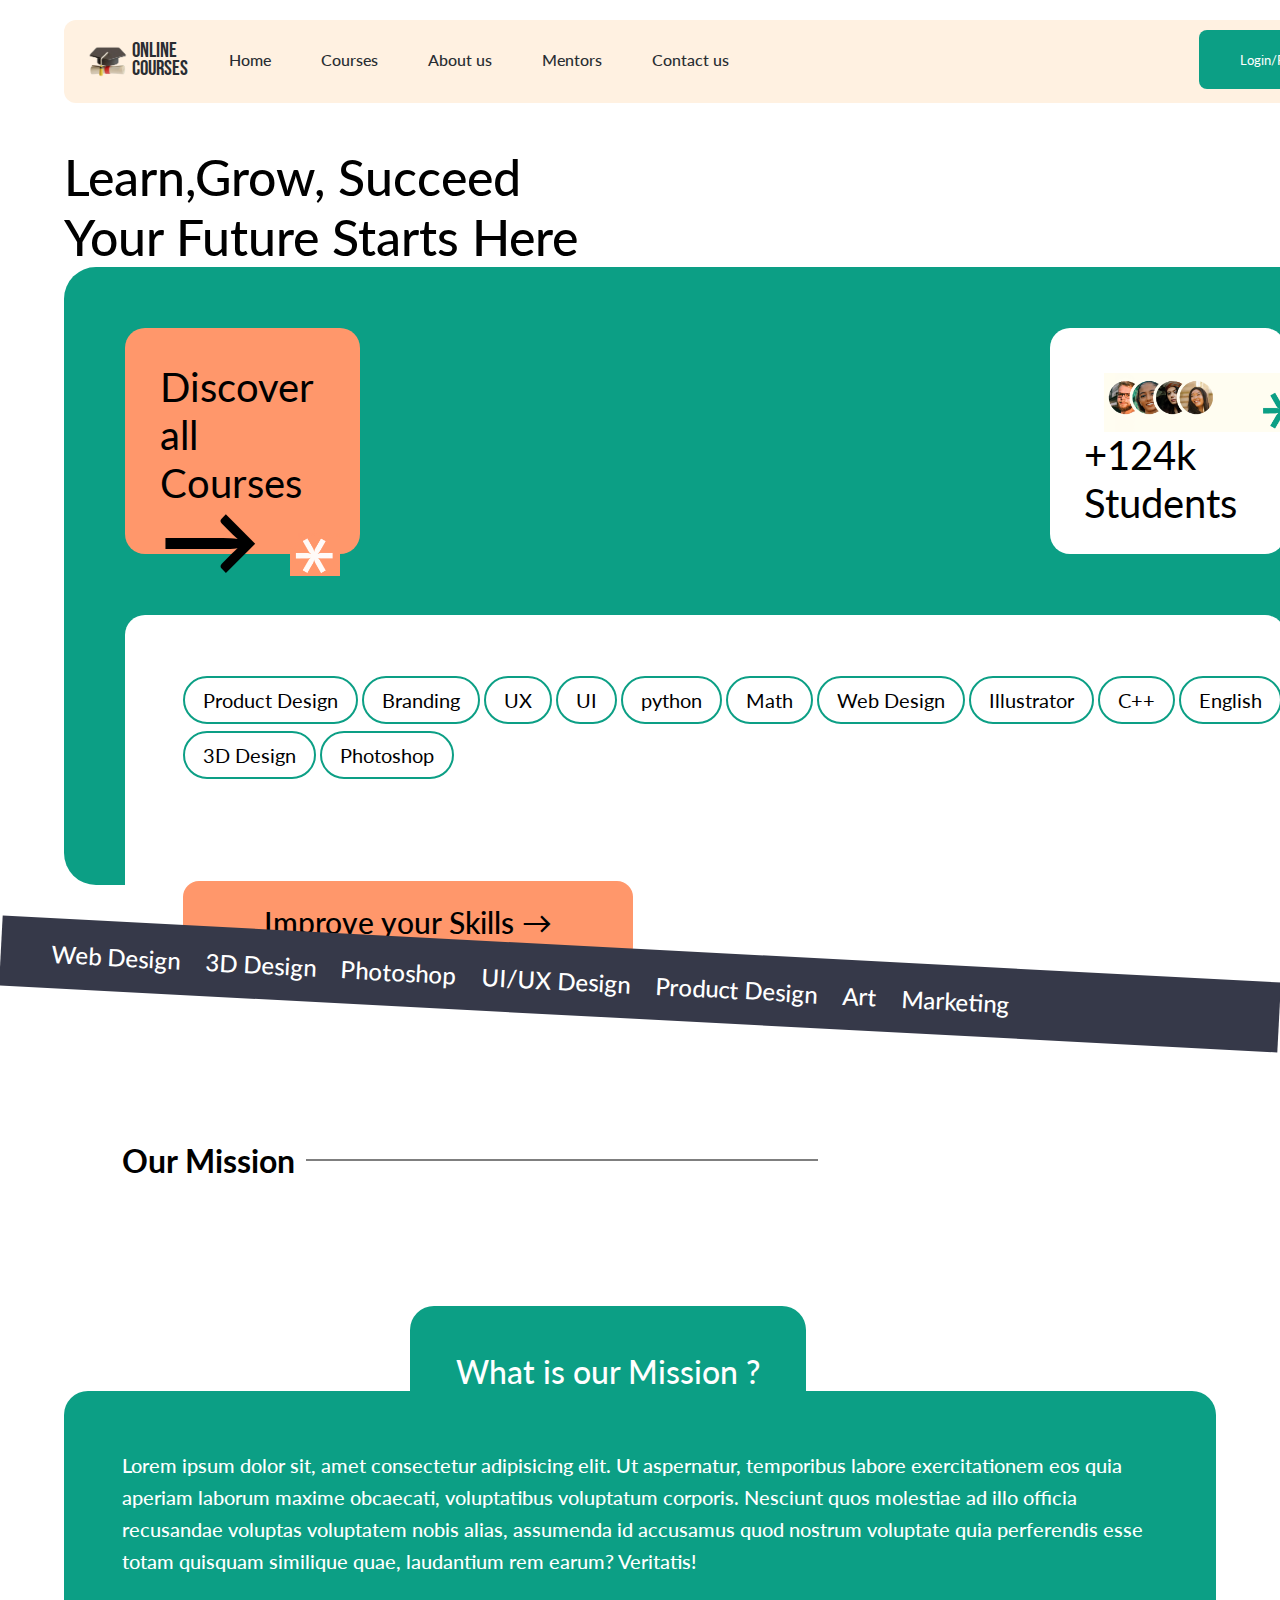
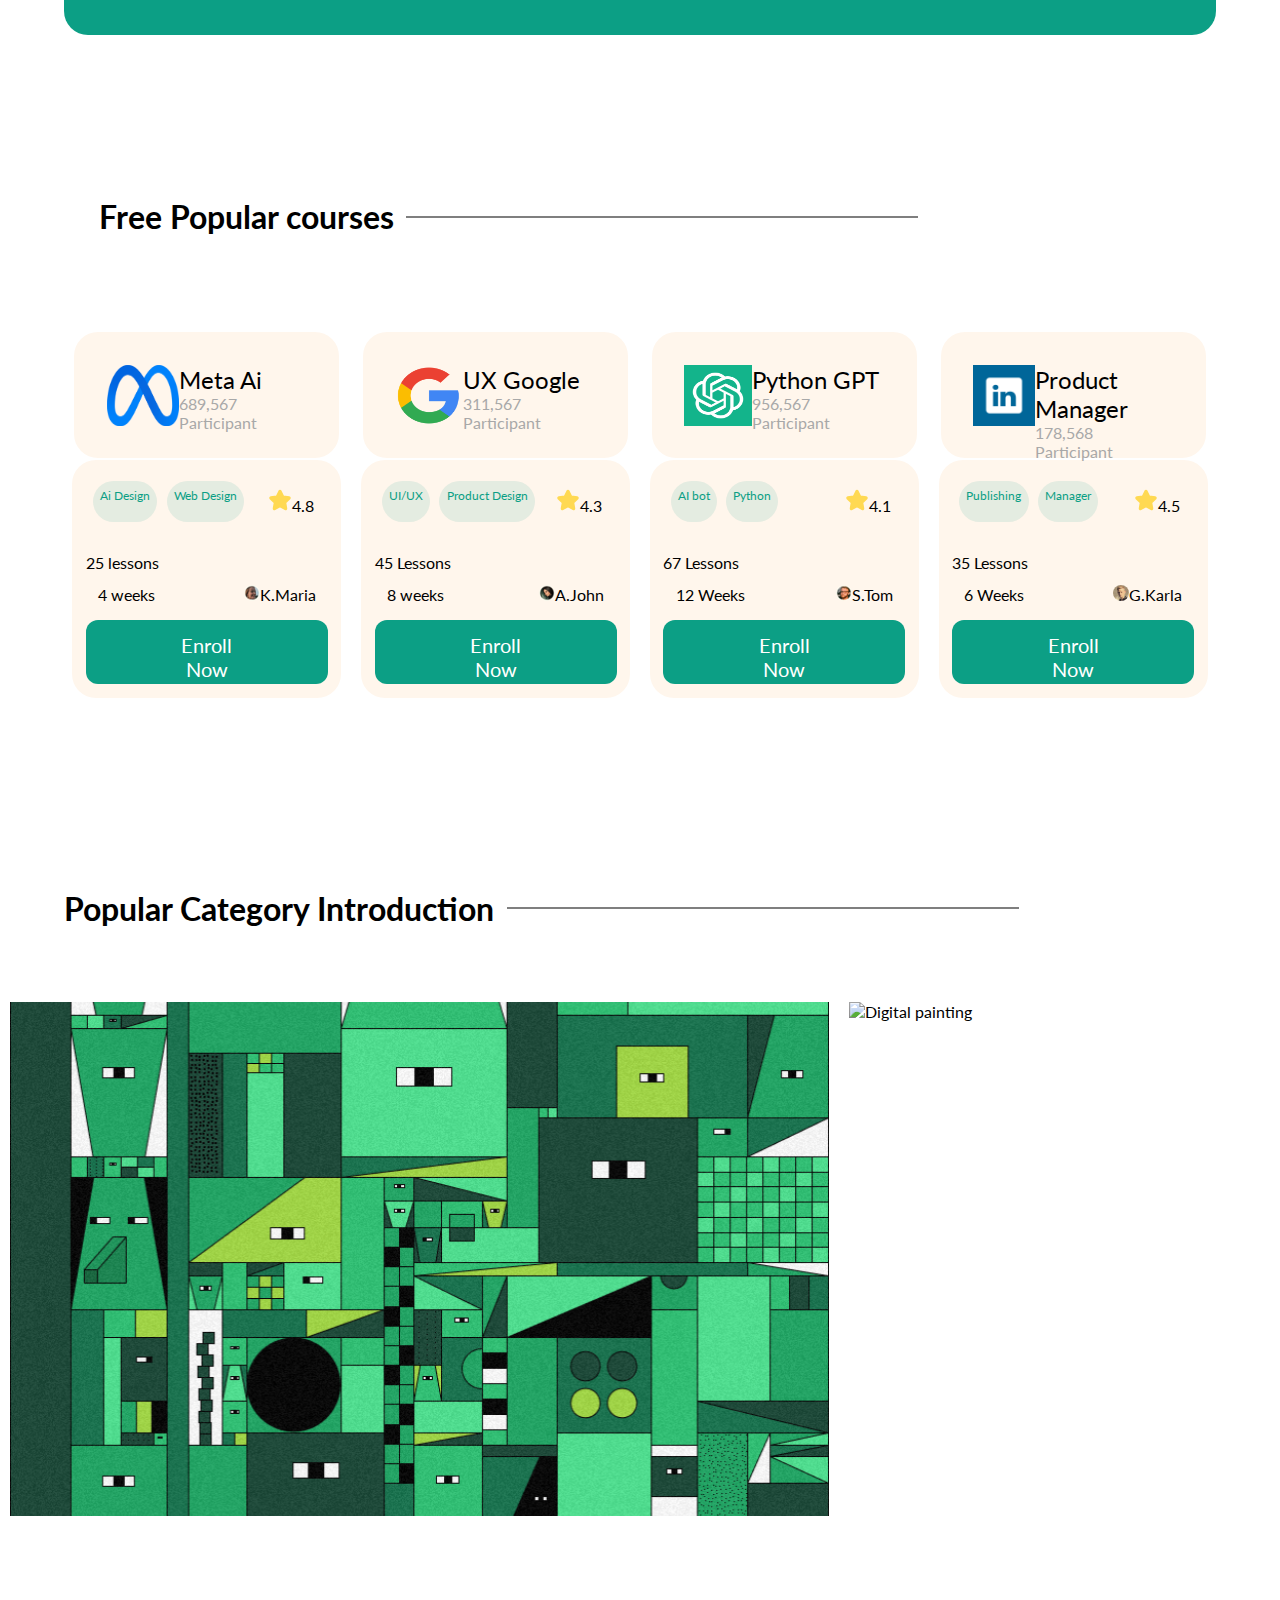
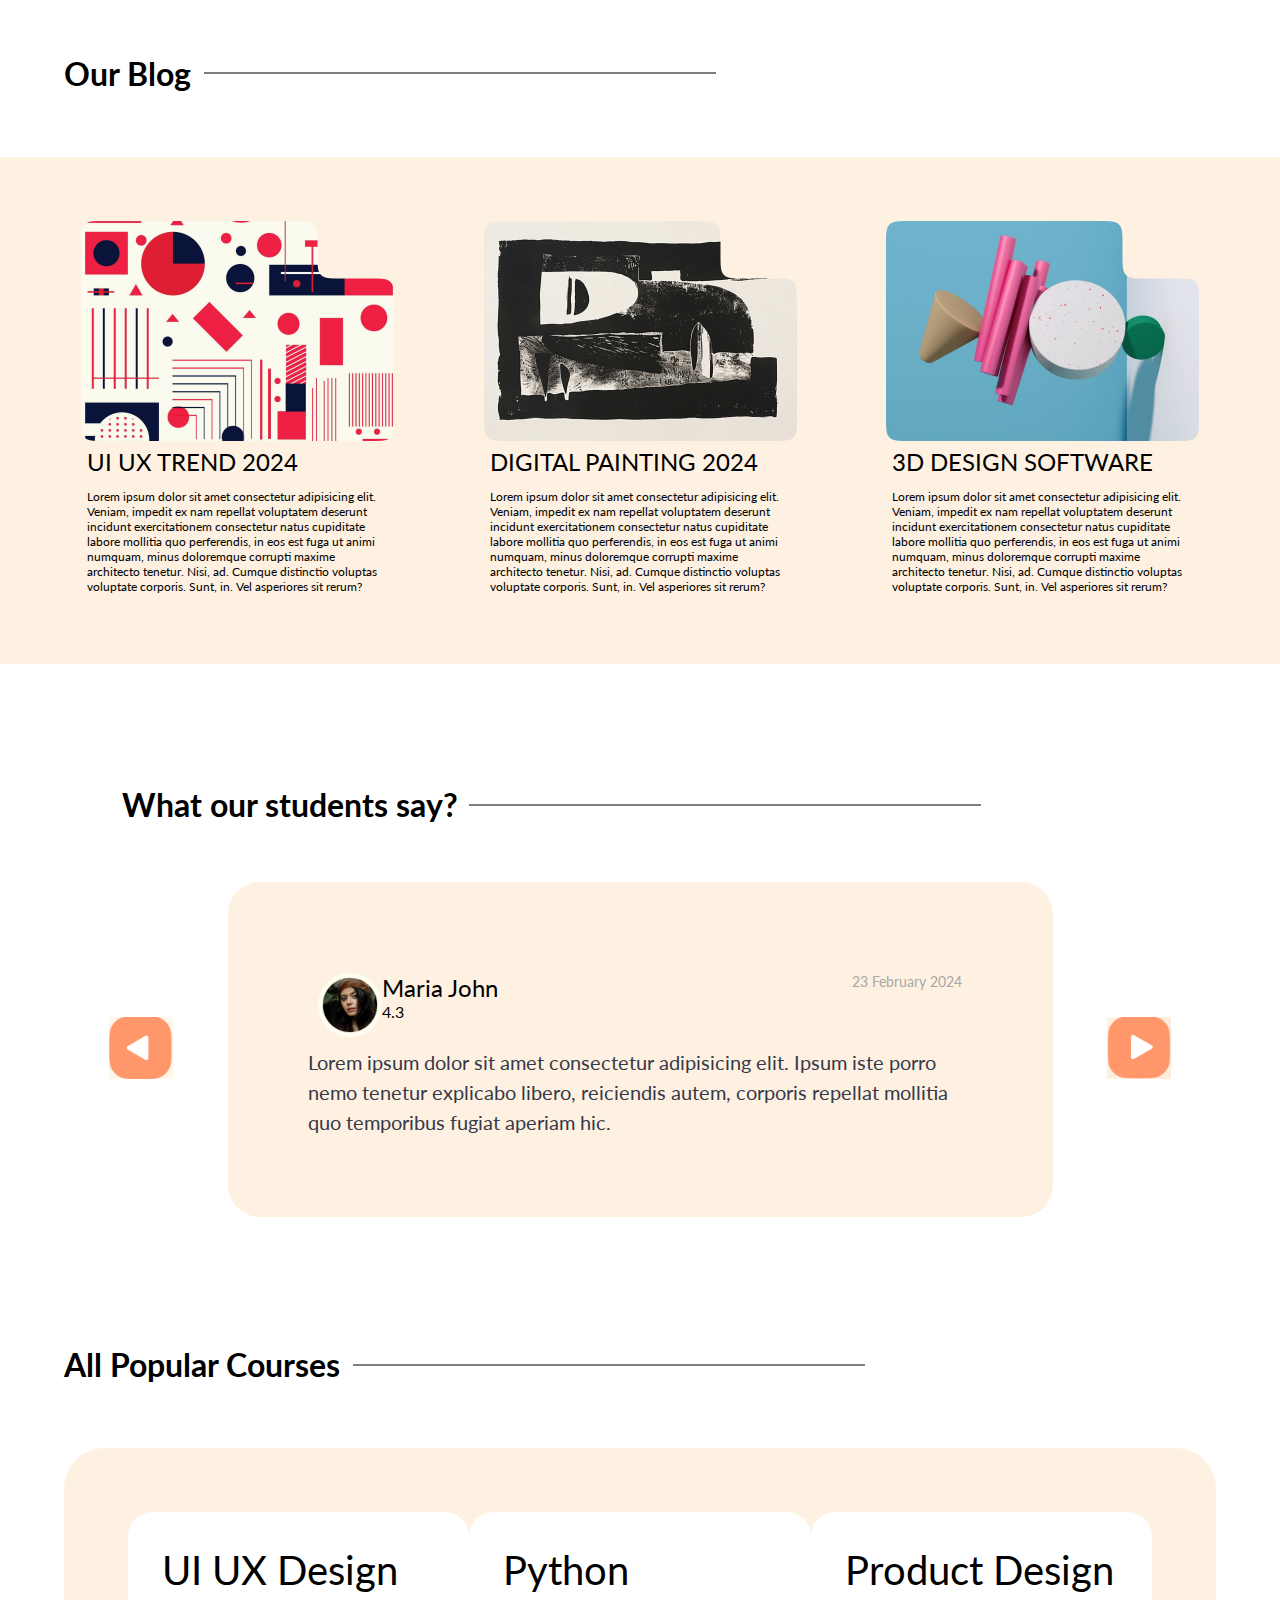
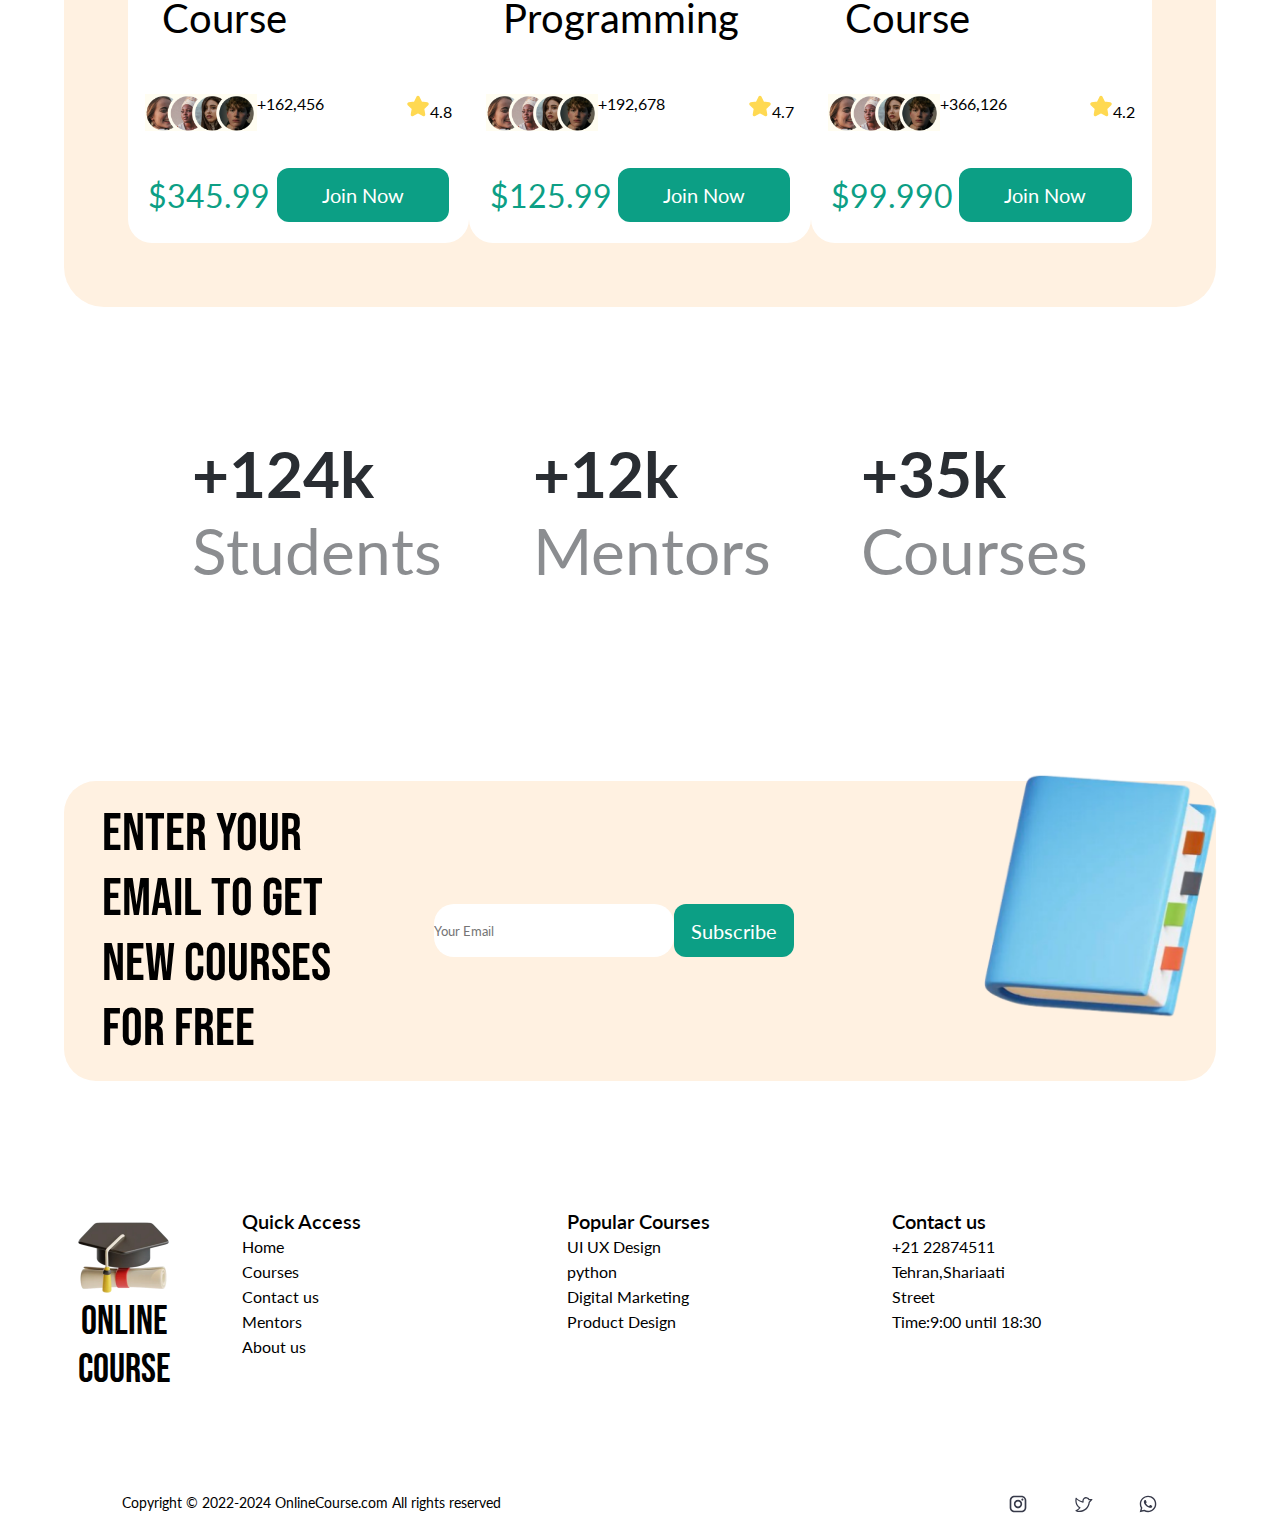
==== commit 6ec31ddd: "added responsive styles except for navbar" ====
--- a/index.html
+++ b/index.html
@@ -48,7 +48,7 @@
                                 <p>Discover all Courses</p>
                                 <p class="r-arrow">&#8594;</p> <img src="Assests/Images/white-star.png" alt="">
                             </div>
-                            <div class="white"> <img src="Assests/Images/green-arrow.png" alt=""></p>+124k Students
+                            <div class="white"> <img src="Assests/Images/green-arrow.png" alt=""><p>+124k Students </p>
                             </div>
                         </div>
                         <div class="category white">
@@ -57,7 +57,6 @@
                                 <span>Branding</span>
                                 <span>UX</span>
                                 <span>UI</span>
-                                <br>
                                 <span>python</span>
                                 <span>Math</span>
                                 <span>Web Design</span>
@@ -301,7 +300,7 @@
                     <span class="rating"><img src="Assests/SVG Files/iconoir_star-solid-2.svg" alt="star">4.2</span>
                 </div>
                 <div class="flex flexx">
-                    <div class="price">$99.99</div>
+                    <div class="price">$99.990</div>
                     <button class="btn-hover">Join Now</button>
                 </div>
             </div>
--- a/style.css
+++ b/style.css
@@ -3,19 +3,22 @@
 * {
     margin: 0;
     padding: 0;
-    font-family: "Lato" , sans-serif;
+    font-family: "Lato", sans-serif;
     box-sizing: border-box;
     border-style: none;
-}
-button{
+    transition: all 0.5 ease-in;
+}
+
+button {
     cursor: pointer;
 }
-.btn-hover:hover{
+
+.btn-hover:hover {
     background-color: #32d6b8;
     font-size: 1.1rem;
 }
 
-.flexx{
+.flexx {
     display: flex;
 }
 
@@ -68,7 +71,8 @@
         width: 100px;
         margin-left: 20px;
         margin-right: 45px;
-        img{
+
+        img {
             width: 48px;
         }
     }
@@ -106,7 +110,7 @@
 .blue {
     border-top-left-radius: 32px;
     border-bottom-left-radius: 32px;
-    width: 537px;
+    width: 100%;
     height: 618px;
     background-color: #0C9F85;
     flex-direction: column;
@@ -123,14 +127,16 @@
             border-radius: 20px;
             width: 235px;
             padding: 3%;
-            .r-arrow{
+
+            .r-arrow {
                 display: inline;
                 position: relative;
                 bottom: 30px;
                 font-size: 100px;
                 font-weight: bolder;
             }
-            img{
+
+            img {
                 width: 50px;
                 position: relative;
                 bottom: 30px;
@@ -140,7 +146,8 @@
 
         .white {
             background-color: white;
-            img{
+
+            img {
                 width: 200px;
                 position: relative;
                 top: 10px;
@@ -153,21 +160,14 @@
 .main-right {
     background-color: #0C9F85;
     border-radius: 32px;
-    border-bottom-left-radius:0px ;
+    border-bottom-left-radius: 0px;
     flex-grow: 1;
-
-    .linkedin {
-        position: relative;
-        width: 32px;
-        height: 32px;
-    }
 
     .girl {
         width: 702px;
         height: 779px;
         position: relative;
         bottom: 40px;
-        left: 80px;
         border-radius: 32px 32px 32px 0px;
     }
 }
@@ -177,7 +177,8 @@
     margin: 5%;
     margin-right: 0%;
     height: 290px;
-background-color: white;
+    background-color: white;
+
     .spans {
         height: 150px;
         margin: 5%;
@@ -206,14 +207,12 @@
 }
 
 .cross {
-    width: 1480px;
-    background-color: red;
+    width: 100vw;
     position: relative;
     height: 70px;
     align-items: center;
     rotate: 3deg;
     padding-left: 3%;
-    top: -25px;
     background-color: #363949;
     color: white;
 
@@ -224,28 +223,39 @@
     }
 }
 
-.section{ 
-    h2{
+.section {
+    h2 {
         position: relative;
         display: inline-block;
-      padding: 5%;
+        padding: 5%;
         font-size: 32px;
         padding-right: 1%;
     }
-        h2::after {
-            content: '';           /* Required for the pseudo-element */
-            position: absolute;    /* Absolute position relative to the div */
-            left: 100%;           /* Start the line right after the text */
-            top: 50%;             /* Vertically center the line */
-            transform: translateY(-50%); /* Adjust for vertical centering */
-            width: 40vw;         /* Length of the line */
-            height: 1px;          /* Thickness of the line */
-            background-color: black; /* Color of the line */
-        }
-}
+
+    h2::after {
+        content: '';
+        /* Required for the pseudo-element */
+        position: absolute;
+        /* Absolute position relative to the div */
+        left: 100%;
+        /* Start the line right after the text */
+        top: 50%;
+        /* Vertically center the line */
+        transform: translateY(-50%);
+        /* Adjust for vertical centering */
+        width: 40vw;
+        /* Length of the line */
+        height: 1px;
+        /* Thickness of the line */
+        background-color: black;
+        /* Color of the line */
+    }
+}
+
 /* section1 ends */
 .section2 {
     padding: 5%;
+
     img {
         position: absolute;
         width: 268px;
@@ -254,6 +264,7 @@
         left: 1363.5px;
         rotate: 10deg;
     }
+
     .mission-para {
         color: white;
         margin-top: 10%;
@@ -331,7 +342,8 @@
         padding: 5%;
         justify-content: space-between;
         margin-bottom: 2%;
-        img{
+
+        img {
             width: 16px;
         }
     }
@@ -357,7 +369,8 @@
             font-size: 16px;
             margin-left: auto;
             background-color: #FFF6EC;
-            img{
+
+            img {
                 width: 24px;
             }
         }
@@ -374,6 +387,7 @@
 
 .section4 {
     padding: 5% 0%;
+
     div {
         width: 100%;
 
@@ -385,7 +399,6 @@
 
         .img1 {
             width: 819px;
-            height: 514px;
         }
     }
 }
@@ -423,10 +436,13 @@
 /* section5 ends header */
 .section6 {
     padding: 5%;
+
     .flex-between {
         align-items: center;
         width: 100%;
         justify-content: space-evenly;
+        gap: 10px;
+
         img {
             width: 64px;
         }
@@ -449,6 +465,7 @@
     .student-details {
         margin: 10px;
         justify-content: space-between;
+
         .name {
             font-size: 24px;
         }
@@ -477,9 +494,10 @@
     }
 
     .pc-card {
-        width: 376px;
+        width: 350px;
         border-radius: 24px;
         flex-direction: column;
+        justify-content: space-between;
         background-color: white;
 
         .pc-headline {
@@ -513,9 +531,11 @@
         }
 
         padding: 5%;
+
         .rating {
             margin-left: auto;
-            img{
+
+            img {
                 width: 24px;
             }
         }
@@ -589,19 +609,24 @@
 footer {
     padding: 5%;
     padding-bottom: 0%;
+
     .flex {
-      gap: 5%;
+        gap: 5%;
         margin-bottom: 100px;
     }
+
     .flogo {
         img {
             width: 120px;
         }
+
         flex-direction: column;
-        p{
-        font-family: "Bebas Neue";
-        font-size: 40px;
-        font-weight: 400;
+        align-items: center;
+
+        p {
+            font-family: "Bebas Neue";
+            font-size: 40px;
+            font-weight: 400;
         }
     }
 
@@ -616,6 +641,7 @@
         li {
             list-style: none;
         }
+
         link {
             font-size: 16px;
         }
@@ -628,7 +654,7 @@
         div {
             width: 150px;
         }
-     }
+    }
 
     .copyright {
         padding: 0% 5%;
@@ -637,13 +663,423 @@
         font-size: 14px;
         font-weight: 400;
         text-align: left;
+
         img {
             width: 20px;
         }
+
         .logos {
             max-width: 150px;
             width: 100%;
             justify-content: space-between;
         }
     }
+}
+
+
+/* media queries   Responsive styles */
+@media (max-width: 1250px) {
+    nav {
+        width: 100%;
+        padding: 0 20px;
+    }
+
+    .section h2 {
+            font-size: 28px;
+    }
+
+    .hero-main {
+        width: 100%;
+        margin: 2%;
+        height: auto;
+
+    }
+
+    .main-left {
+        width: 55vw;
+    }
+
+    .main-left h1 {
+        font-size: 40px;
+        text-align: center;
+    }
+
+    .main-right .girl {
+        width: 100%;
+        position: relative;
+        bottom: 0px;
+        left: 0;
+    }
+
+    .section3 .course-cards   {
+        flex-wrap: wrap;
+        justify-content: center;
+        .card {
+            margin: 20px;
+        }
+    }
+
+    .section4 {
+        div {
+            img {
+                width: 40vw;
+                height: auto;
+            }
+
+            .img1 {
+                width: 50vw;
+            }
+        }
+    }
+
+    .section5 {
+        .blog-card {
+            width: 25vw;
+
+            img {
+                width: 100%;
+            }
+        }
+    }
+
+    .section6 {
+        .review-card {
+            width: 80vw;
+        }
+    }
+
+    .section7 {
+        .pcourse {
+            img {
+                width: 7vw;
+                height: auto;
+            }
+
+            .pc-card {
+                width: 25vw;
+
+                .flex {
+                    .price {
+                        font-size: 24px;
+                    }
+
+                    button {
+                        font-size: 10px;
+                    }
+                }
+
+                .middle .rating img {
+                    width: 24px;
+                }
+
+                .pc-headline {
+                    font-size: 32px;
+                }
+            }
+        }
+    }
+
+    .showcase {
+        font-size: 40px;
+    }
+
+    .Email {
+        p {
+            font-size: 40px;
+        }
+
+        img {
+            width: 22vw;
+            bottom: 0px;
+        }
+    }
+}
+
+
+@media (max-width: 992px) {
+    nav {
+        left: 0px;
+
+        .right button {
+            width: auto;
+        }
+    }
+
+    .hero-main {
+        flex-direction: column;
+        align-items: center;
+    }
+
+    .main-left {
+        h1 {
+            font-size: 45px;
+            width: auto;
+            height: auto;
+            margin: 10px;
+        }
+
+        .blue {
+            .flex {
+                justify-content: space-evenly;
+
+                div {
+                    width: 250px;
+                }
+            }
+        }
+
+    }
+
+    .blue,
+    .main-right,
+    .main-left {
+        border-radius: 32px;
+        width: 98%;
+        height: auto;
+        margin-bottom: 20px;
+    }
+
+    .category {
+        .flex {
+            margin: 5%;
+        }
+
+        .spans {
+            margin-bottom: 2%;
+        }
+
+        button {
+            width: 70vw;
+        }
+    }
+
+
+    .section2 {
+        .mission-para {
+            span {
+                font-size: 25px;
+            }
+        }
+    }
+    
+    .Email {
+        p {
+            font-size: 30px;
+        }
+
+        img {
+            width: 22vw;
+            left: 60px;
+        }
+    }
+
+    .footer {
+        .flogo {
+            p {
+                font-size: 34px;
+            }
+        }
+    }
+}
+
+@media (max-width: 768px) {
+    ul li a {
+        font-size: 12px;
+    }
+
+   ul .logo, ul button {
+        width: 90px;
+        padding: 5px;
+        margin-left: 0px;
+    }
+
+   ul .nav-links {
+        gap: 15px;
+    }
+
+
+    .main-left {
+        .category {
+            margin: 5%;
+            height: auto;
+
+            .spans {
+                height: auto;
+            }
+
+            button {
+                width: 70vw;
+                height: auto;
+                margin: 5%;
+            }
+        }
+
+        .blue {
+
+            .flex {
+                width: 100%;
+                justify-content: space-evenly;
+
+                div {
+                    width: 35vw;
+
+                    img {
+                        width: 35px;
+                    }
+
+                    .r-arrow {
+                        font-size: 90px;
+                    }
+                }
+
+                .white img {
+                    width: 25vw;
+                }
+            }
+        }
+    }
+
+    .cross span {
+        font-size: 20px;
+    }
+
+    .section2 .mission-para span {
+        font-size: 25px;
+        left: 20vw;
+    }
+    .section5 {
+        .blog-cards {
+            flex-wrap: wrap;
+        }
+
+        .blog-card {
+            width: 35vw;
+        }
+    }
+
+    .section6 .flex-between {
+        flex-direction: column;
+        align-items: center;
+    }
+
+    .section7 .pcourse {
+        flex-wrap: wrap;
+        justify-content: center;
+        gap: 10px;
+
+        .pc-card {
+            width: 250px;
+
+            .pc-headline {
+                font-size: 28px;
+            }
+        }
+
+    }
+
+    .showcase {
+        font-size: 30px;
+    }
+
+    .Email {
+        .flexx button {
+            font-size: 10px;
+            width: auto;
+        }
+
+        p {
+            font-size: 20px;
+        }
+    }
+}
+
+@media (max-width: 480px) {
+
+    .main-left .blue {
+        .flex {
+            div {
+                img {
+                    width: 7vw;
+                    bottom: 10px;
+                    left: 0px;
+                }
+
+                .r-arrow {
+                    font-size: 70px;
+                    bottom: 10px;
+                }
+
+                p {
+                    font-size: 30px;
+                }
+            }
+        }
+    }
+
+    .cross span {
+        margin: 2%;
+        font-size: 15px;
+    }
+
+    .section2 {
+        .mission-para {
+            span {
+                font-size: 20px;
+                left: 20%;
+            }
+
+            p {
+                font-size: 15px;
+            }
+        }
+    }
+
+    .section3 .card {
+        width: 260px;
+
+    }
+
+    .section4 h2 {
+        font-size: 23px;
+    }
+
+    .section5 .blog-card {
+        width: 75vw;
+        margin-bottom: 10px;
+    }
+
+    .section6 .flex-between img {
+        width: 45px;
+    }
+
+    .section7 .middle img {
+        width: 12vw;
+    }
+
+    .showcase {
+        font-size: 20px;
+    }
+
+    .Email {
+        gap: 20px;
+
+        img {
+            left: 0px;
+        }
+    }
+
+    .category .spans span {
+        font-size: 15px;
+    }
+
+    .Email,
+    footer .flex,
+    footer .f-flex {
+        flex-direction: column;
+        align-items: center;
+    }
+
+    .copyright {
+        text-align: center;
+    }
 }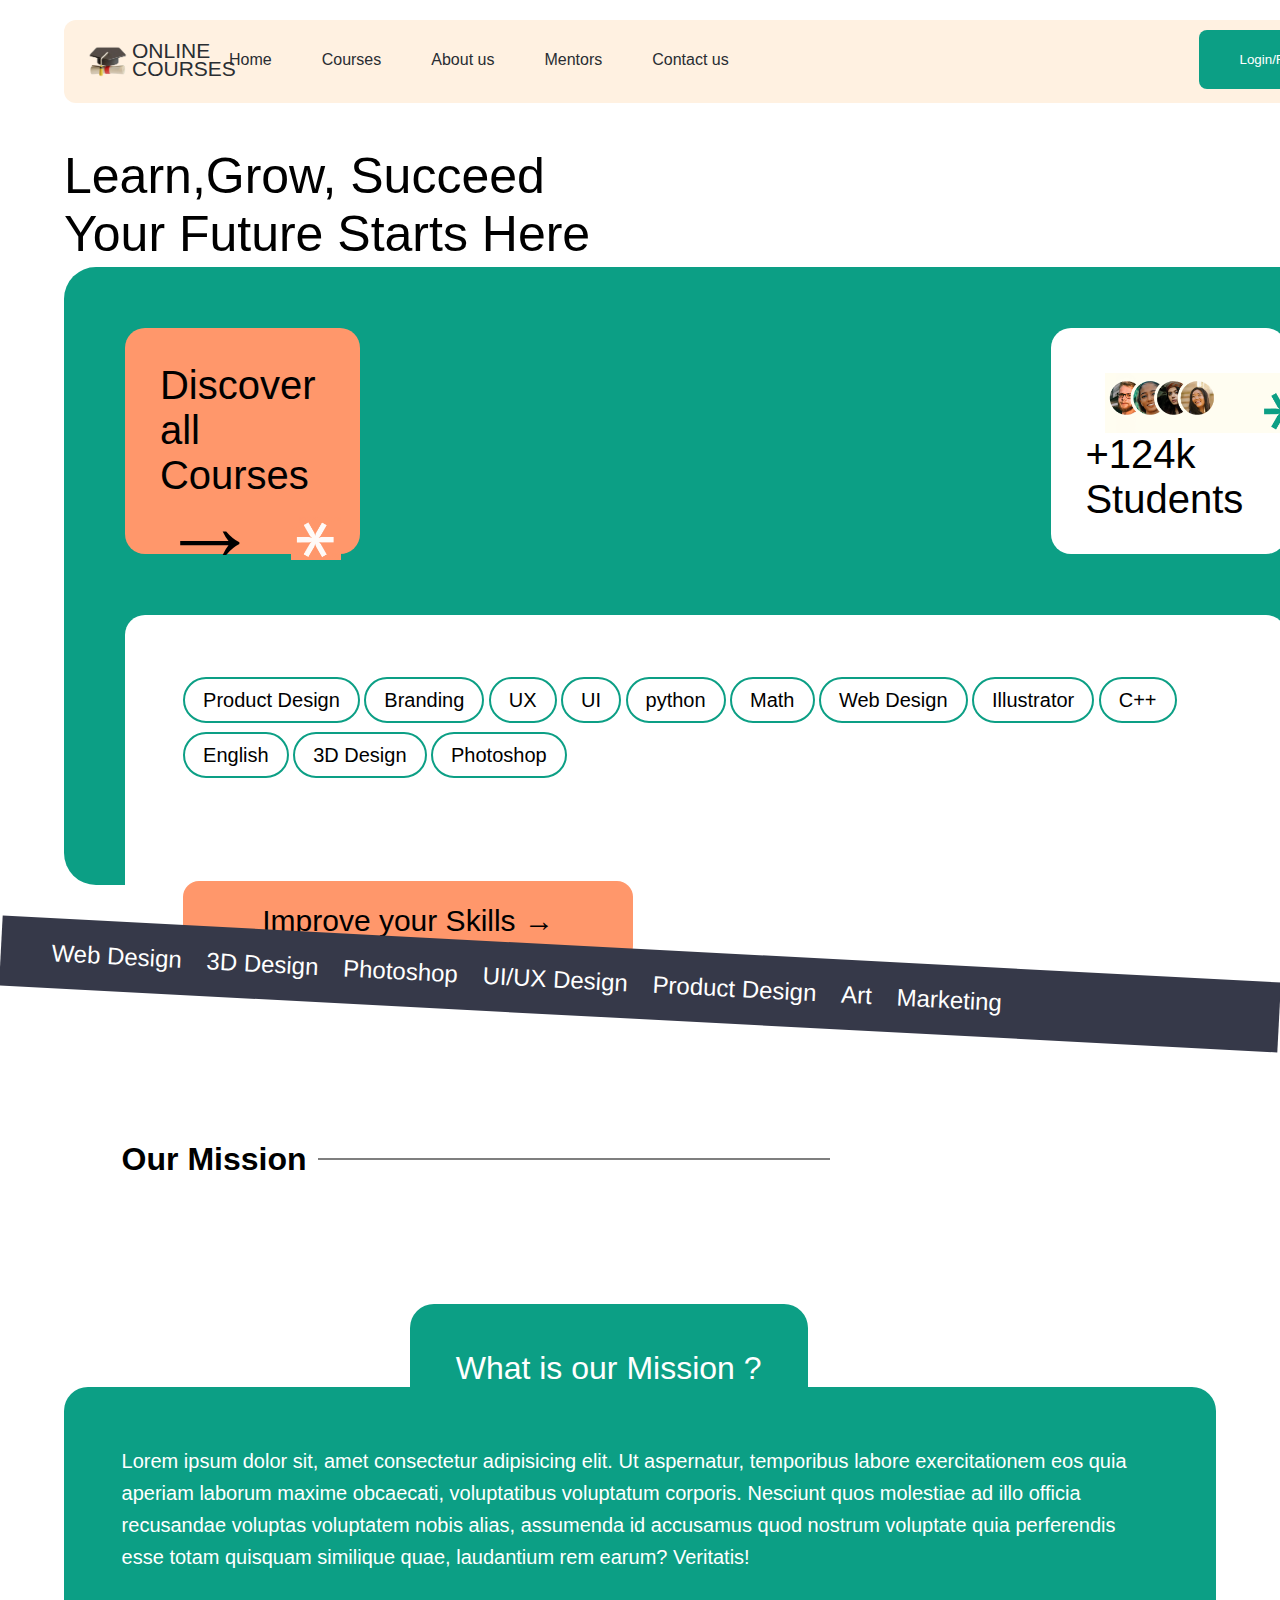
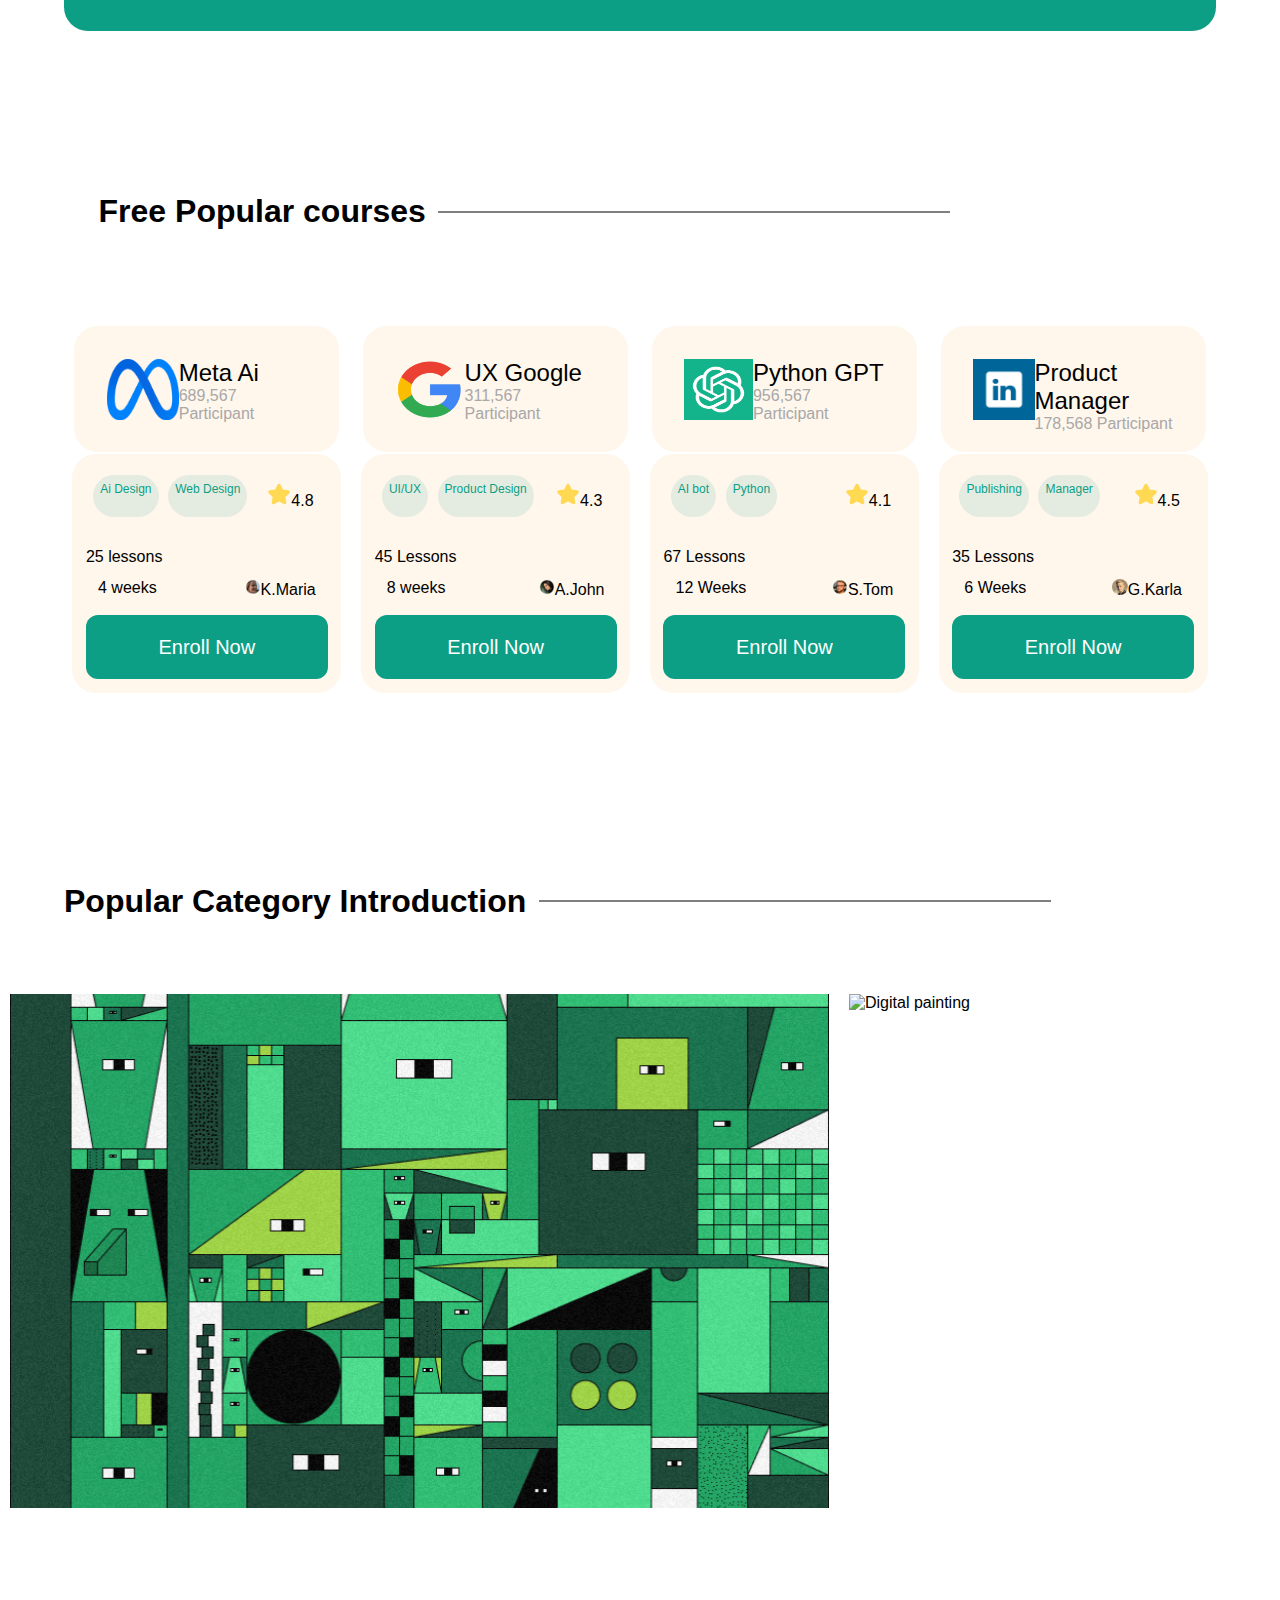
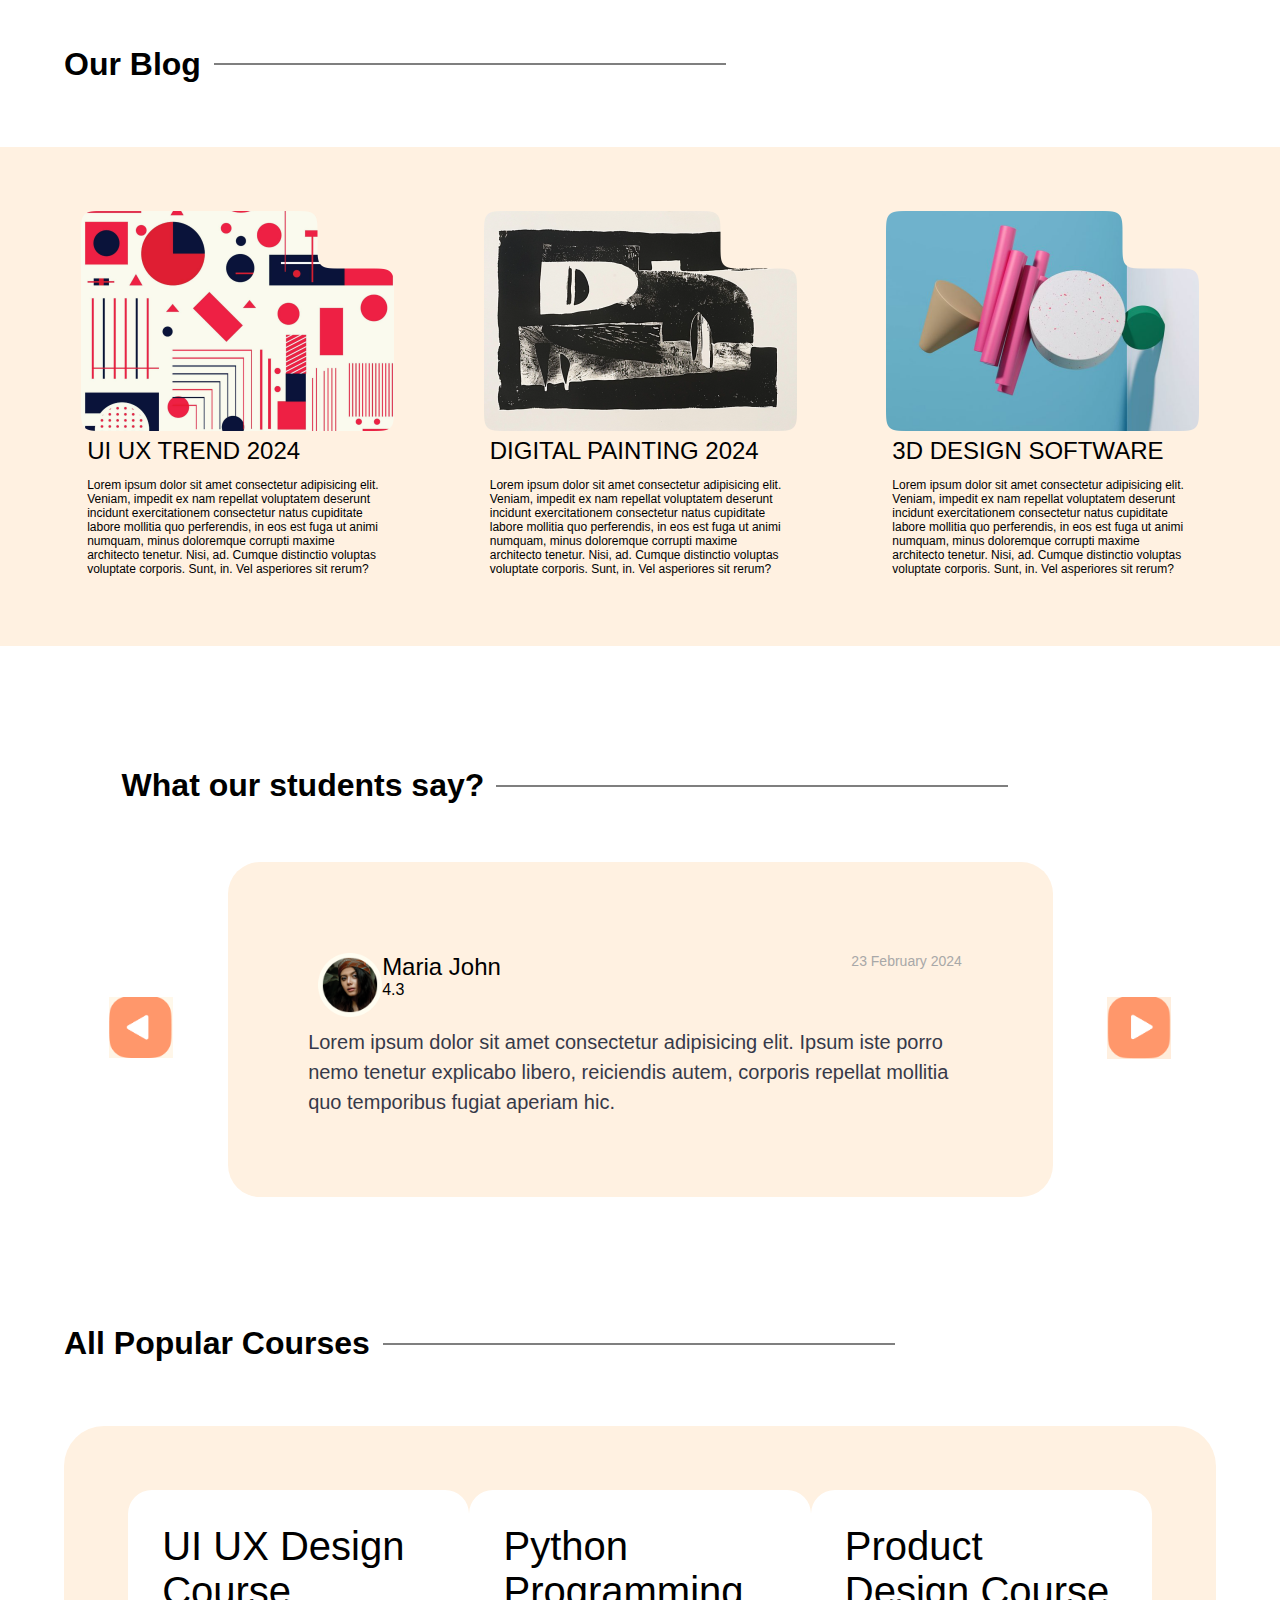
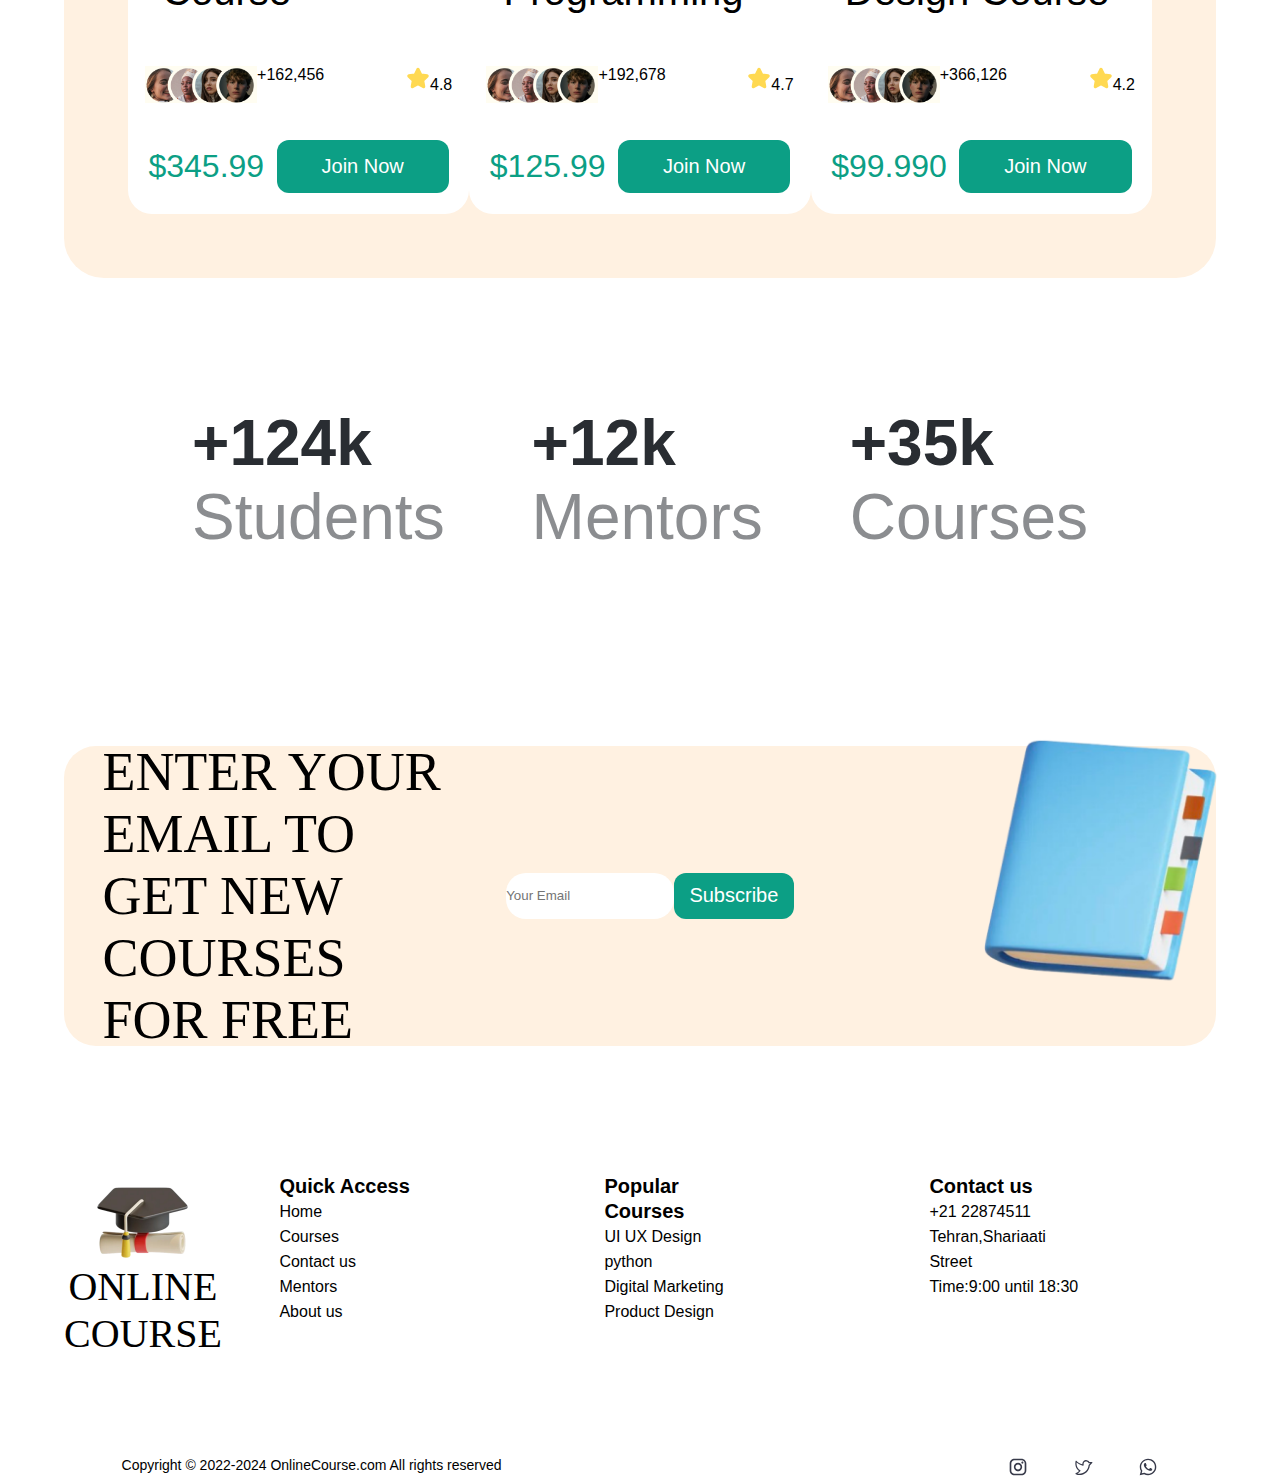
==== commit 3890593c: "added hamburger menu" ====
--- a/index.html
+++ b/index.html
@@ -33,6 +33,12 @@
                         <li><a href="#">About us</a></li>
                         <li><a href="#">Mentors</a></li>
                         <li><a href="#">Contact us</a></li>
+                        <li><a class="h-login" href="#">Login /Register</a></li>
+                    </div>
+                    <div class="hamburger">
+                        <span class="bar"></span>
+                        <span class="bar"></span>
+                        <span class="bar"></span>
                     </div>
                     <div class="right">
                         <button class="btn-hover">Login/Register</button>
@@ -383,6 +389,7 @@
             </div>
         </div>
     </footer>
+    <script src="script.js"></script>
 </body>
 
 </html>--- a/style.css
+++ b/style.css
@@ -1,4 +1,4 @@
-@import url('https://fonts.googleapis.com/css2?family=Bebas+Neue&family=Lato:ital,wght@0,100;0,300;0,400;0,700;0,900;1,100;1,300;1,400;1,700;1,900&display=swap');
+/* @import url('https://fonts.googleapis.com/css2?family=Bebas+Neue&family=Lato:ital,wght@0,100;0,300;0,400;0,700;0,900;1,100;1,300;1,400;1,700;1,900&display=swap'); */
 
 * {
     margin: 0;
@@ -9,8 +9,24 @@
     transition: all 0.5 ease-in;
 }
 
+.hamburger {
+    display: none;
+}
+
+.bar {
+    margin: 5px auto;
+    width: 30px;
+    height: 4px;
+    background-color: black;
+    display: block;
+}
+
 button {
     cursor: pointer;
+}
+
+.h-login {
+    opacity: 0;
 }
 
 .btn-hover:hover {
@@ -685,7 +701,7 @@
     }
 
     .section h2 {
-            font-size: 28px;
+        font-size: 28px;
     }
 
     .hero-main {
@@ -711,9 +727,10 @@
         left: 0;
     }
 
-    .section3 .course-cards   {
+    .section3 .course-cards {
         flex-wrap: wrap;
         justify-content: center;
+
         .card {
             margin: 20px;
         }
@@ -861,7 +878,7 @@
             }
         }
     }
-    
+
     .Email {
         p {
             font-size: 30px;
@@ -883,19 +900,62 @@
 }
 
 @media (max-width: 768px) {
+    .right {
+        display: none;
+    }
+
+    nav {
+        .flexx {
+            justify-content: space-between;
+            height: 100%;
+
+            .logo div {
+                align-self: center;
+
+            }
+        }
+    }
+
+    .hamburger {
+        display: block;
+        z-index: 2;
+    }
+
+    .hamburger.active .bar:nth-child(2) {
+        opacity: 0;
+    }
+
+    .hamburger.active .bar:nth-child(1){
+        transform: translateY(10px) rotate(45deg);
+    }
+
+    .hamburger.active .bar:nth-child(3){
+        transform: translateY(-10px) rotate(-45deg);
+    }
+
+    .nav-links {
+        position: fixed;
+        z-index: 1;
+        left: -100%;
+        top: 30px;
+        gap: 5%;
+        flex-direction: column;
+        width: 100%;
+        background-color: #FFF1E1;
+        text-align: center;
+
+        .h-login {
+            opacity: 100%;
+        }
+    }
+    .nav-links.active {
+        left: 0%;
+    }
+
     ul li a {
-        font-size: 12px;
-    }
-
-   ul .logo, ul button {
-        width: 90px;
-        padding: 5px;
-        margin-left: 0px;
-    }
-
-   ul .nav-links {
-        gap: 15px;
-    }
+        font-size: 2rem;
+    }
+
 
 
     .main-left {
@@ -947,6 +1007,7 @@
         font-size: 25px;
         left: 20vw;
     }
+
     .section5 {
         .blog-cards {
             flex-wrap: wrap;
@@ -994,7 +1055,9 @@
 }
 
 @media (max-width: 480px) {
-
+.main-left h1{
+    font-size: 30px;
+}
     .main-left .blue {
         .flex {
             div {
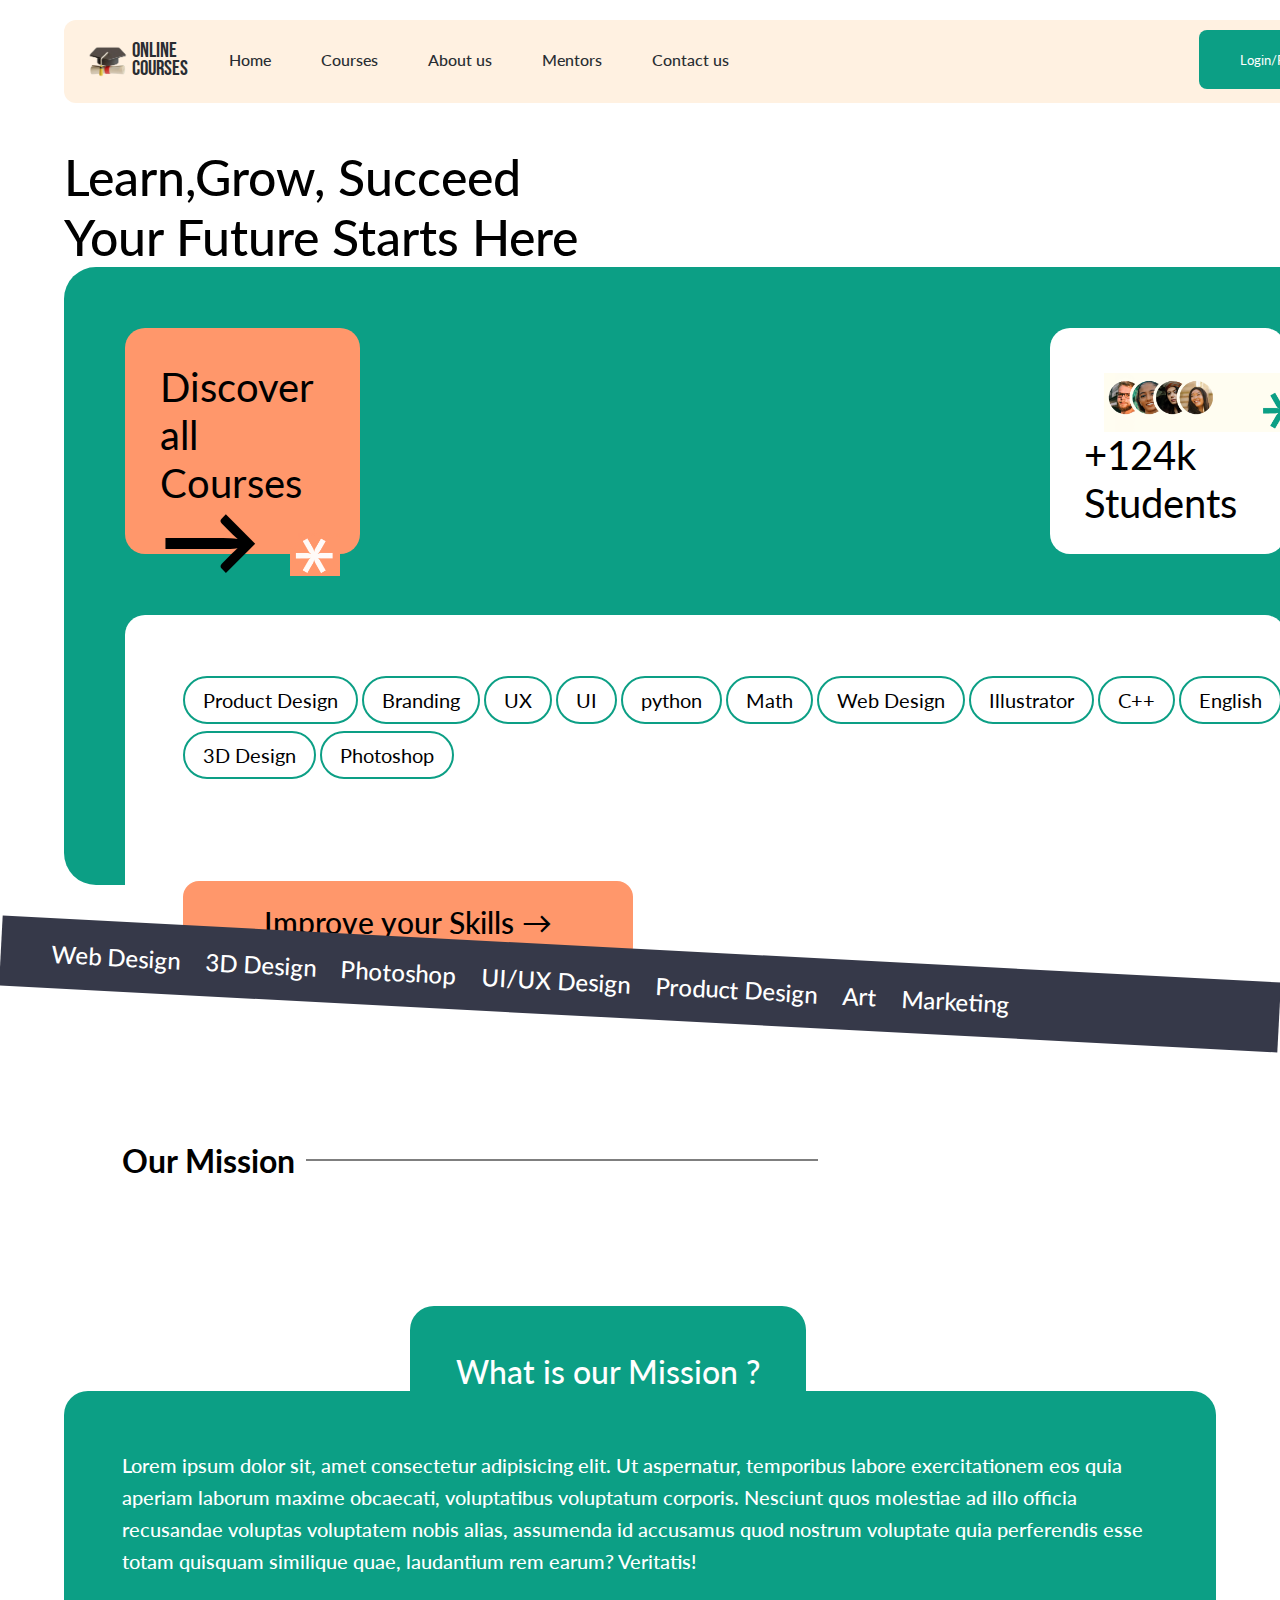
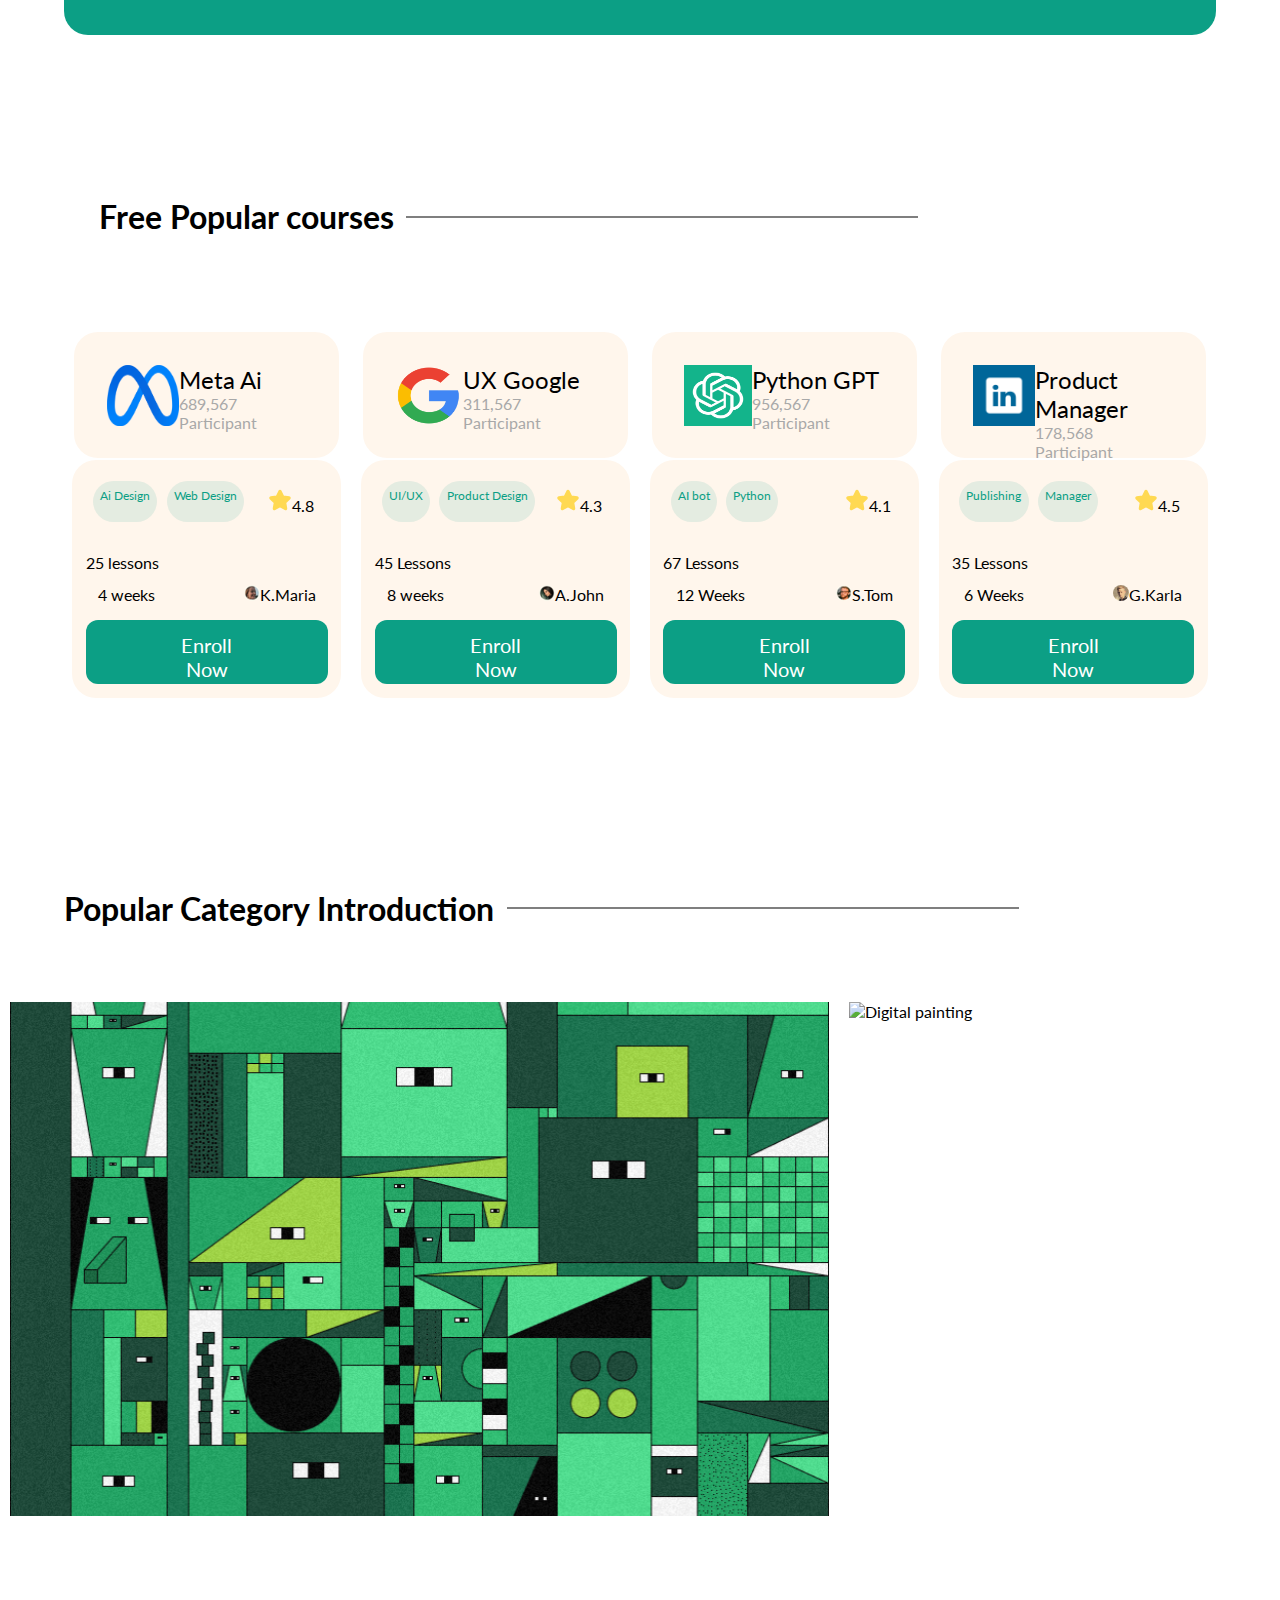
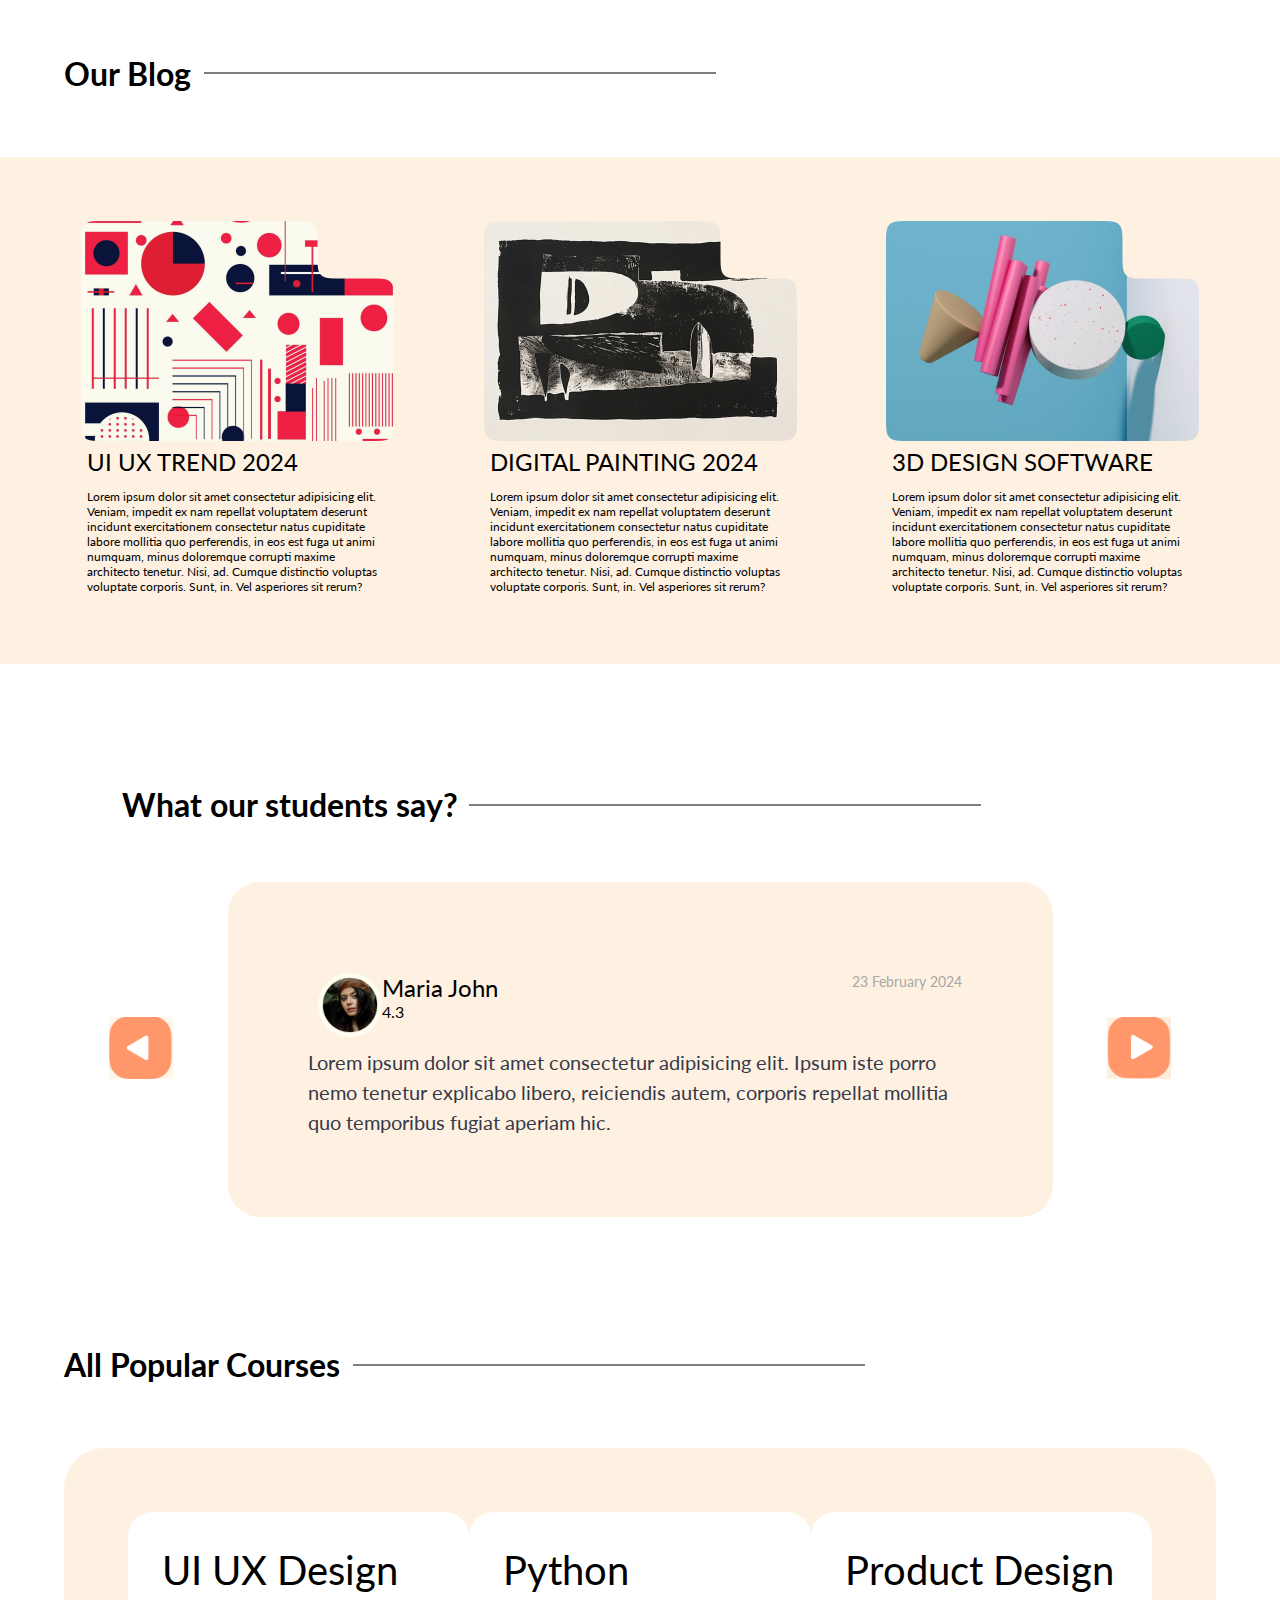
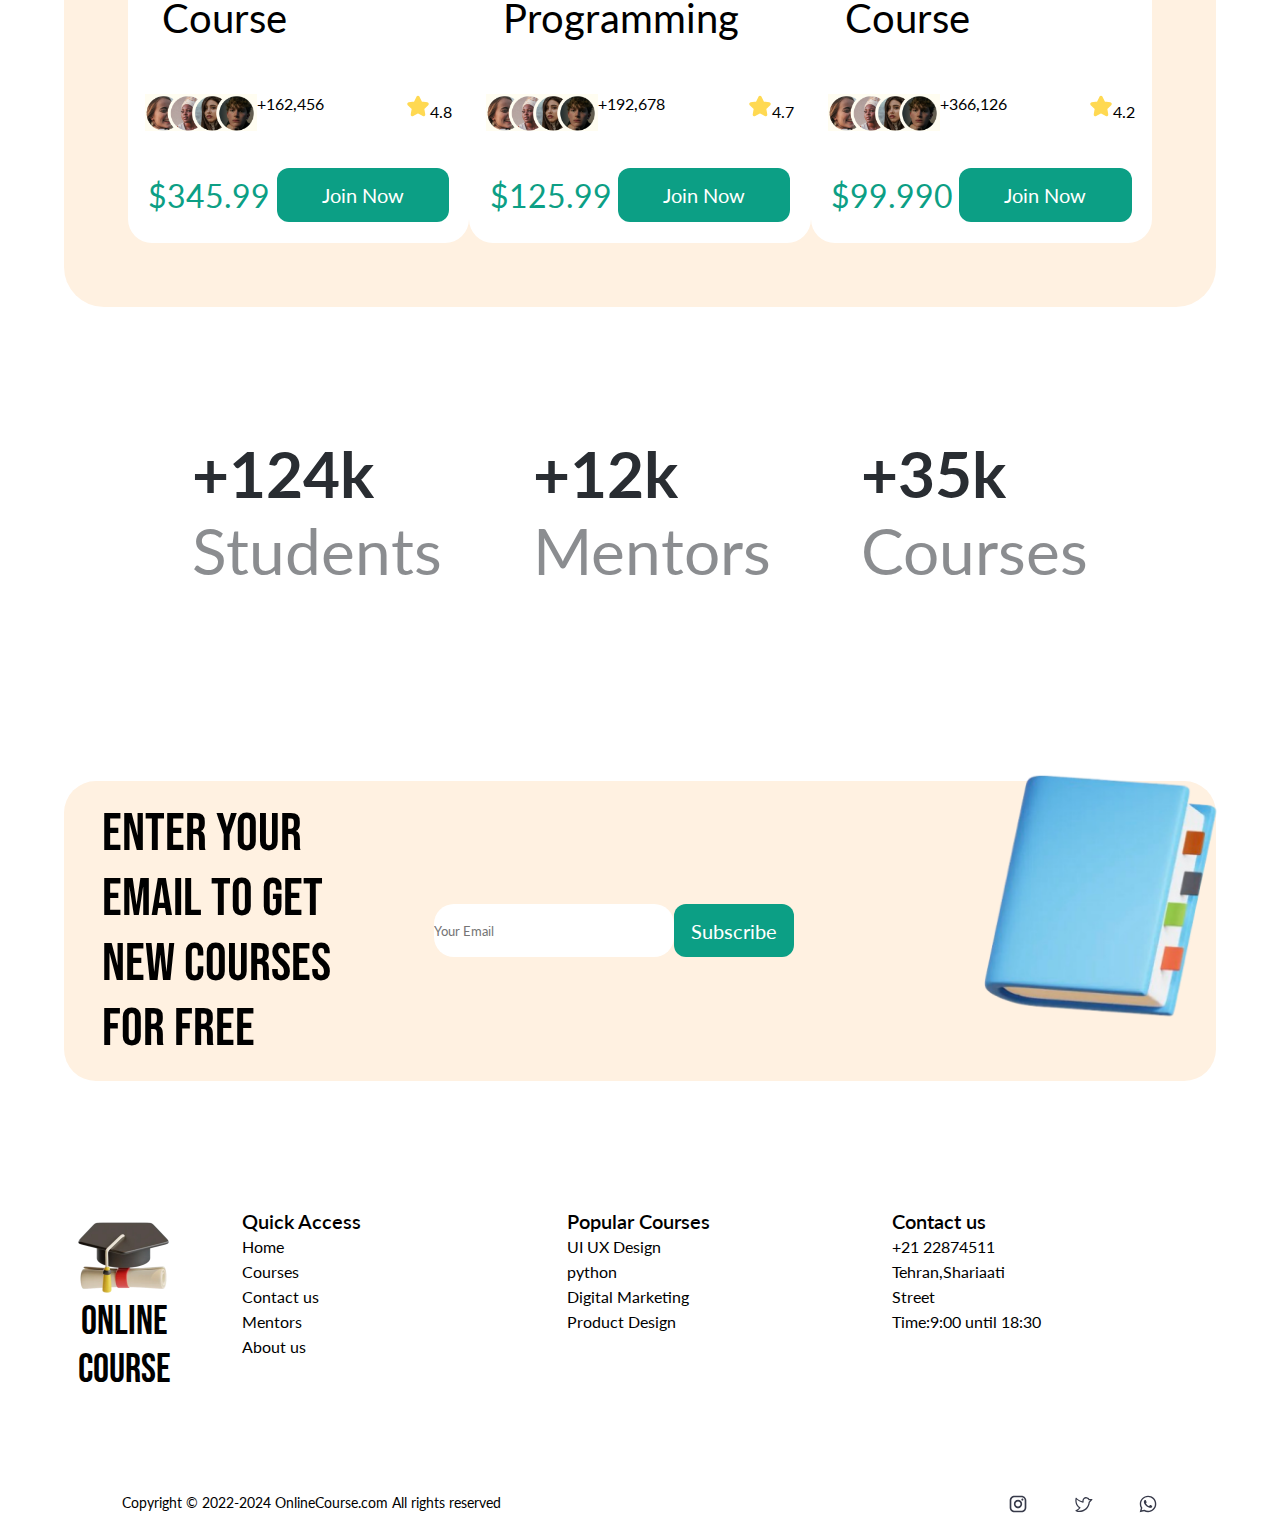
==== commit 2166089b: "Completed full responsiveness with hamburger menu as well" ====
--- a/index.html
+++ b/index.html
@@ -16,7 +16,7 @@
 </head>
 
 <body>
-    <section>
+    <section id="Home">
         <main>
             <nav>
                 <ul class="flexx">
@@ -28,12 +28,13 @@
                         </div>
                     </div>
                     <div class="nav-links">
-                        <li><a href="#">Home</a></li>
-                        <li><a href="courses.html">Courses</a></li>
-                        <li><a href="#">About us</a></li>
-                        <li><a href="#">Mentors</a></li>
-                        <li><a href="#">Contact us</a></li>
-                        <li><a class="h-login" href="#">Login /Register</a></li>
+                        <li class="nav-item"><a href="#Home">Home</a></li>
+                        <li class="nav-item"><a href="#Courses">Courses</a></li>
+                        <li class="nav-item"><a href="#
+                            AboutUs">About us</a></li>
+                        <li class="nav-item"><a href="#Mentors">Mentors</a></li>
+                        <li class="nav-item"><a href="#ContactUs">Contact us</a></li>
+                        <li class="nav-item"><a class="h-login" href="#">Login /Register</a></li>
                     </div>
                     <div class="hamburger">
                         <span class="bar"></span>
@@ -54,7 +55,8 @@
                                 <p>Discover all Courses</p>
                                 <p class="r-arrow">&#8594;</p> <img src="Assests/Images/white-star.png" alt="">
                             </div>
-                            <div class="white"> <img src="Assests/Images/green-arrow.png" alt=""><p>+124k Students </p>
+                            <div class="white"> <img src="Assests/Images/green-arrow.png" alt="">
+                                <p>+124k Students </p>
                             </div>
                         </div>
                         <div class="category white">
@@ -105,7 +107,7 @@
                 quia perferendis esse totam quisquam similique quae, laudantium rem earum? Veritatis!</p>
         </div>
     </section>
-    <section class="section3 section">
+    <section class="section3 section" id="Courses">
         <h2>Free Popular courses</h2>
         <div class="course-cards flexx">
             <div class="card">
@@ -270,7 +272,7 @@
             <div class="move-right"><img src="Assests/Images/right.png" alt=""></div>
         </div>
     </section>
-    <section class="section7 section">
+    <section class="section7 section" id="Mentors">
         <h2>All Popular Courses</h2>
         <div class="pcourse flexx">
             <div class="pc-card flexx">
@@ -342,7 +344,7 @@
         </div>
     </div>
 
-    <footer>
+    <footer id="ContactUs">
         <div class="flex flexx">
             <div class="flogo flexx">
                 <img src="Assests/Images/cap.png" alt="logo">
--- a/style.css
+++ b/style.css
@@ -1,4 +1,4 @@
-/* @import url('https://fonts.googleapis.com/css2?family=Bebas+Neue&family=Lato:ital,wght@0,100;0,300;0,400;0,700;0,900;1,100;1,300;1,400;1,700;1,900&display=swap'); */
+@import url('https://fonts.googleapis.com/css2?family=Bebas+Neue&family=Lato:ital,wght@0,100;0,300;0,400;0,700;0,900;1,100;1,300;1,400;1,700;1,900&display=swap');
 
 * {
     margin: 0;
@@ -6,9 +6,11 @@
     font-family: "Lato", sans-serif;
     box-sizing: border-box;
     border-style: none;
-    transition: all 0.5 ease-in;
-}
-
+    transition:  0.5 ease-in;
+}
+html{
+    scroll-behavior: smooth;
+}
 .hamburger {
     display: none;
 }
